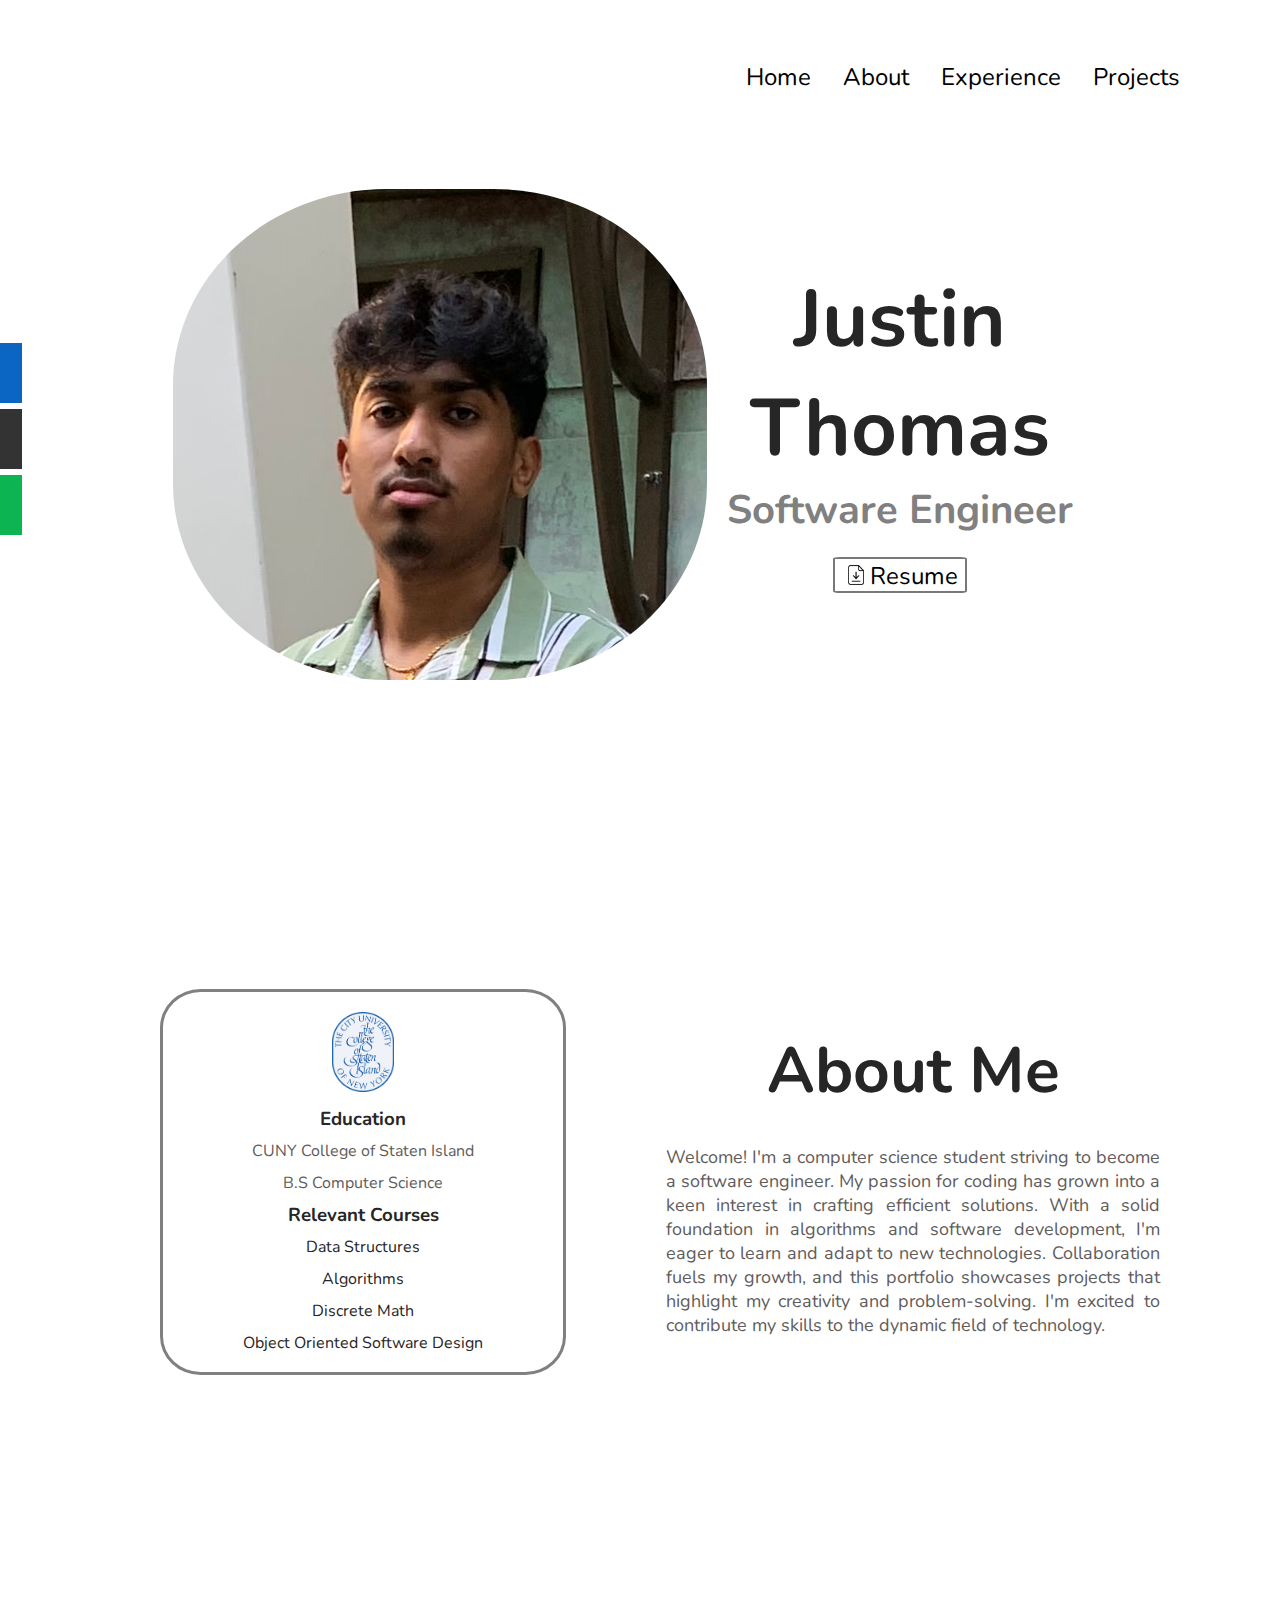
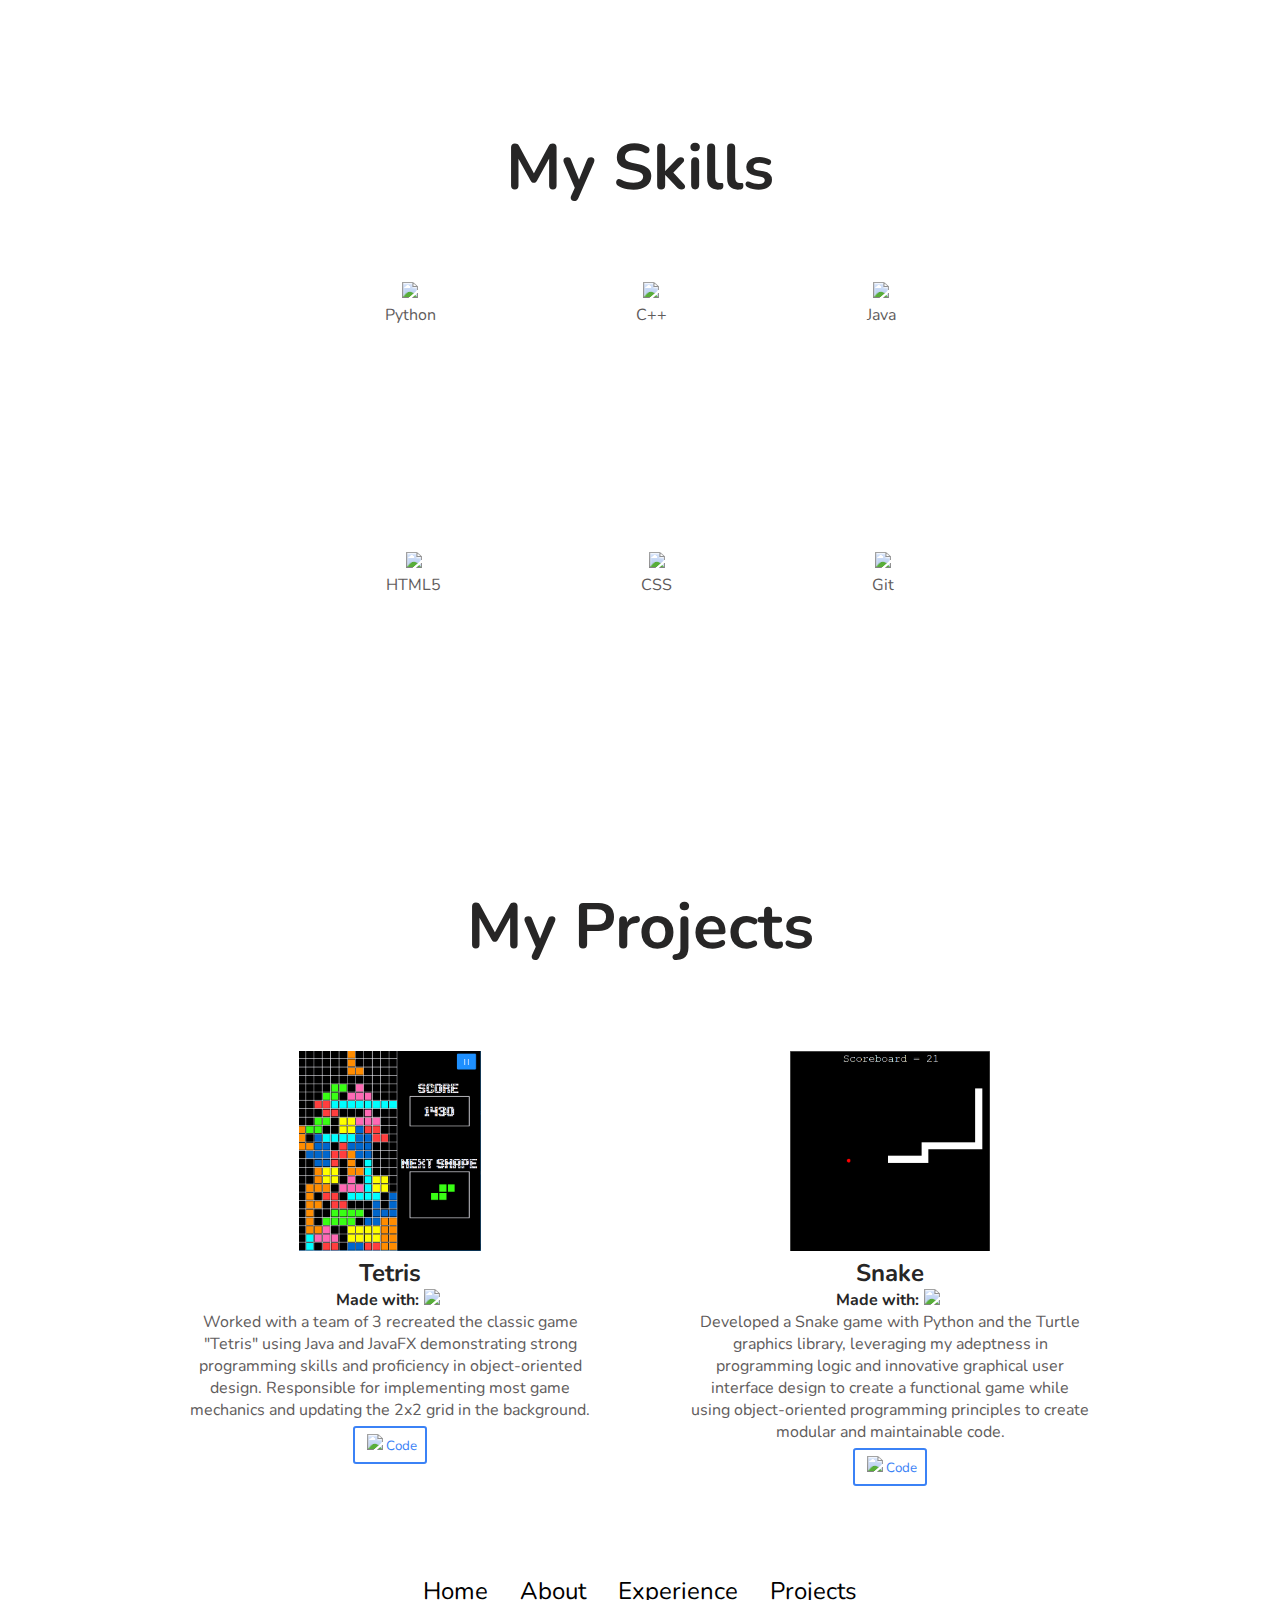
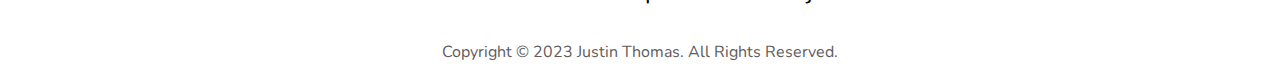
==== index.html @ 275aa3cc "Add files via upload" ====
<!DOCTYPE html>
<html lang="en">
<head>
  <meta charset="UTF-8">
  <meta name="viewport" content="width=device-width, initial-scale=1.0">
  <title>Justin's Portfolio</title>
  <link rel="stylesheet" href="style.css">
  <link rel="stylesheet" href="https://cdn.jsdelivr.net/gh/devicons/devicon@v2.15.1/devicon.min.css">
  <link rel="preconnect" href="https://fonts.googleapis.com">
<link rel="preconnect" href="https://fonts.gstatic.com" crossorigin>
<link href="https://fonts.googleapis.com/css2?family=Nunito&family=Space+Mono&display=swap" rel="stylesheet">
<script src="https://kit.fontawesome.com/2f47c8c332.js" crossorigin="anonymous"></script>
</head>
<body>
  <div id="home">
    <nav id="section-nav">
      <ul class="nav-list">
        <li><a href="#home">Home</a></li>
        <li><a href="#about">About</a></li>
        <li><a href="#experience">Experience</a></li>
        <li><a href="#projects">Projects</a></li>
      </ul>
    </nav>
    <section id="profile">
      <div class="social-sticky">
        <a href="https://www.linkedin.com/in/justin-thomas369/" target="_blank" class="linkedin">linkedin<i class="fa-brands fa-linkedin"></i></a>
        <a href="https://github.com/jthomas010323" target="_blank" class="github">github<i class="fa-brands fa-square-github"></i></a>
        <a href="mailto:jthomas010323@gmail.com" class="email">email<i class="fa-solid fa-envelope"></i></a>
      </div>
      <div class="profile-background">
        <img src="./assets/Justin_Thomas_Headshot.png" class="profile-pic">
      </div>
      <div class="profile-text">
        <h1 class="profile-name">Justin Thomas</h1>
        <p class="profile-intro2">Software Engineer</p>
        <a href="assets\JustinThomas_Resume.pdf" download="JustinThomas_Resume"class="resume-button"><img src="assets\download.png" class="resume-icon">Resume</a>
      </div>
    </section>
       
    <section id="about">
      
      <div class="about-container">
        <div class="about-education">
          <img src="assets\csi.png" class="icon">
          <h3 class="about-title">Education</h3>
          <p class="education-desc">CUNY College of Staten Island<br>
                                    B.S Computer Science
          </p>
          <h3>Relevant Courses</h3>
          <ul class="courses">
            <li>Data Structures</li>
            <li>Algorithms</li>
            <li>Discrete Math</li>
            <li>Object Oriented Software Design</li>
            
          </ul>
        </div>
        <div class="about-desc">
          <h1 class="title">About Me</h1>
          <p>
            Welcome! I'm a computer science student striving to become a software engineer. 
            My passion for coding has grown into a keen interest in crafting efficient solutions. 
            With a solid foundation in algorithms and software development, I'm eager to learn and 
            adapt to new technologies. Collaboration fuels my growth, and this portfolio showcases 
            projects that highlight my creativity and problem-solving. I'm excited to contribute my 
            skills to the dynamic field of technology.
            </p>
        </div>
      </div>
    </section>
    <section id="experience">
      <h1 class="title">My Skills</h1>
  <div class="skill-container">
        <ul class="skills">
          <li class="skill">     
            <img src="https://cdn.jsdelivr.net/gh/devicons/devicon/icons/python/python-original.svg" class="skills-logo"/>
            <p>Python</p>
          </li>
          <li class="skill">
            <img src="https://cdn.jsdelivr.net/gh/devicons/devicon/icons/cplusplus/cplusplus-original.svg" class="skills-logo">
            <p>C++</p>
          <li class="skill">
            <img src="https://cdn.jsdelivr.net/gh/devicons/devicon/icons/java/java-original.svg" class="skills-logo">
            <p>Java</p>
          </li>
        </ul>
        <ul class="skills">
          <li class="skill"> 
            <img src="https://cdn.jsdelivr.net/gh/devicons/devicon/icons/html5/html5-original.svg" class="skills-logo">
            <p>HTML5</p>
          </li>
          <li class="skill">
            <img src="https://cdn.jsdelivr.net/gh/devicons/devicon/icons/css3/css3-original.svg" class="skills-logo">
            <p>CSS</p>
          </li>
          <li class="skill">
            <img src="https://cdn.jsdelivr.net/gh/devicons/devicon/icons/git/git-original.svg" class="skills-logo">
            <p>Git</p>
          </li>
        </ul>
      </div>
    </section>
    <section id="projects">
      <h1 class="title">My Projects</h1>
      <div class="project-container">
        <div class="project">
          <img src="assets\tetris.png" class="project-pic">
          <h2>Tetris</h2>
          <div class="project-languages"> 
            <h4>Made with: </h4>
            <img src="https://cdn.jsdelivr.net/gh/devicons/devicon/icons/java/java-original.svg" class="project-icon">
          </div>
          <p>Worked with a team of 3 recreated the classic game 
            "Tetris" using Java and JavaFX  demonstrating strong 
            programming skills and proficiency in object-oriented
             design. Responsible for implementing most game mechanics 
             and updating the 2x2 grid in the background. </p>
          <button class="project-button"><img src="https://cdn.jsdelivr.net/gh/devicons/devicon/icons/github/github-original.svg" class="github-icon" />Code</button>
        </div>
        <div class="project">
          <img src="assets\snake.png" class="project-pic">
          <h2>Snake</h2>
          <div class="project-languages"> 
            <h4>Made with: </h4>
            <img src="https://cdn.jsdelivr.net/gh/devicons/devicon/icons/python/python-original.svg" class="project-icon">
          </div>
          <p>Developed a Snake game with Python and the Turtle graphics library, 
            leveraging my adeptness in programming logic and innovative graphical user interface
            design to create a functional game while using object-oriented programming 
            principles to create modular and maintainable code.
          </p>
          <button class="project-button"><img src="https://cdn.jsdelivr.net/gh/devicons/devicon/icons/github/github-original.svg" class="github-icon" />Code</button>
        </div>
      </div>
    </section>
    <footer>
      <div>
      <nav class="footer-nav">
        <ul class="footer-nav-list">
          <li><a href="#home">Home</a></li>
          <li><a href="#about">About</a></li>
          <li><a href="#experience">Experience</a></li>
          <li><a href="#projects">Projects</a></li>
        </ul>
      </nav>
    </div>
      <p>Copyright &#169; 2023 Justin Thomas. All Rights Reserved.</p>
    </footer>
  </div>
  <div id="header">
  
  </div>
  
</body>
</html>
---- style.css ----
*{
  margin: 0;
  padding: 0;
  
}
body{
  background-color: rgb(255, 255, 255);
  color: rgb(39, 38, 38);
  font-family: 'Nunito', sans-serif;
}
html{
  scroll-behavior: smooth;
}
p{
  color: rgb(95, 92, 92);
}
a, .btn{
  transition: all 300ms ease;
}
nav, .nav-list{
  display: flex;
}
nav{
  justify-content: end;
  align-items: center;
  height: 17vh;
  margin-right: 100px;
}
.nav-list{
  gap: 2rem;
  list-style: none;
  font-size: 1.5rem;
}
a{
  color:rgb(0, 0, 0);
  text-decoration: none;
  text-decoration-color: black;
}
a:hover{
  color: gray;
  text-decoration: underline;
  text-underline-offset: 0.5rem;
}
section{
  padding-top:4vh;
  height: 90vh;
  margin: 0 10rem;
  box-sizing: border-box;
  min-height: fit-content;
}
#profile{
  display: flex;
  justify-content: center;
  gap: .5rem;
  height: 534px;
  margin-bottom: 100px;
  margin-left: 0;

}
.social-sticky{
  top:10%;
  left:0%;
  width:200px;
  flex-direction: column;
  display: flex;
  text-align: right;
  justify-content: center;

}
.social-sticky a{
  text-decoration: none;
  text-transform: uppercase;
  padding:10px;
  font-size: 22px;
  margin: 3px;
  transform: translate(-140px, 0px);
}
.social-sticky a:hover{
  transform: translate(0px, 0px);
  color: white;
}
.social-sticky a i{
  margin-left: 25px;
  color: white;
  height: 40px;
  width: 40px;
  text-align: center;
  line-height: 40px;
}
.linkedin{
  background-color: #0A66C2;
  color: white;
  
  
}
.github{
  background-color: #333;
  color: white;
}
.email{
  background-color: rgb(12, 180, 82);
  color: white;
}
.profile-background{
  height: 500px;
  width: 500px;
  margin: auto;
}
.profile-pic{
  border-radius: 40%;
}
.profile-text{
  align-self: center;
  text-align: center;
  margin: auto;
}
.profile-intro{
  font-size: 40px;
}
.profile-name{
  font-size: 80px;
  text-align: center;
}
.profile-intro2{
   font-size: 40px;
   font-weight: bold;
   color: gray;
}
.resume-icon{
  height: 20px;
  margin: auto 3.5px;
}
.resume-button{
background-color: rgb(255, 255, 255);
color: black;
margin: 20px auto;
font-size: 1.5rem;
font-family: 'Nunito', sans-serif;
justify-content: center;
border: rgb(121, 120, 120) 2px solid;
border-radius: 5%;
padding: 1px 10px 1px 10px;
text-align: center;
vertical-align: middle;
display: flex;
width: 110px;
height: 30px;
}
.resume-button:hover{
  color: white;
  transform: none;
  text-decoration:none;
  background-color: red;
  border-color: red;
  
}

.title{
  font-size: 4rem;
  text-align: center;
  margin-bottom: 30px;
}
.icon{
  cursor: pointer;
  height: 5rem;
}
#about{
  position: relative;
  padding-top: 200px;
  height: 800px;
}
.about-education{
  border: gray 0.2rem solid;
  min-width: 400px;
  width: 400px;
  height: 360px;
  text-align: center;
  border-radius: 10%;
  line-height: 2rem;
  padding-top: 20px;
}
.about-desc{
  padding-left: 100px;
  align-self: center;
  font-size: 18px;
  width: 500px;
}
.about-desc p{
  text-align: justify;
}
.about-container{
  display: flex;
  align-self: center;
  margin: auto;
  width: 1000px
}
.courses{
  list-style: none;
  gap: 50px;
}
.skills-logo{
  height: 10rem;
}
.skills{
  display: flex;
  text-align: center;
  justify-content: center;
  margin: 20px;
}
#experience{
  padding-top: 15vh;
  position: relative;
}
.skill:hover{
  transform: scale(1.3);
  transition: 0.3s;
}
.skills{
  list-style: none;
  gap: 200px;
  height: 250px;
}
.skill-container{
  padding-top: 20px;
  align-self: center;
}
#projects{
  width:1000px;
  margin: auto;
  height: 80vh;
  padding-top: 9vh;
}
.project-pic{
  height: 200px;
}
.project{
  text-align: center;
  margin: 50px auto;
  width: 400px;  
  
}
.project-icon{
  height: 20px;
  margin: 0 5px;
}
.project-languages{
  justify-content: center;
  display: flex;
}

.project-button{
  color: #3b82f6;
  background-color:white;
  border: 2px solid #3b82f6;
  padding: 0.4rem .5rem;
  transition: all 0.3s;
  border-radius: 3px;
  border: #3b82f6 2px solid;
  cursor: pointer;
  text-align: center;
  margin:5px auto;
  font-family: 'Nunito', sans-serif;
}
.project-button:hover{
  color:white;
  background-color: #3b82f6;
}
.github-icon{
  height: 15px;
  margin: auto 3.5px;
}
.project-container{
  display: flex;
}

footer{
  height: 15vh;
  margin:0 1rem;
}
footer p{
  text-align: center;
}
.footer-nav{
  justify-content: center;
  margin: 0;
  height: 100px;
}
.footer-nav-list{
  gap: 2rem;
  list-style: none;
  font-size: 1.5rem;
  display: flex;
}
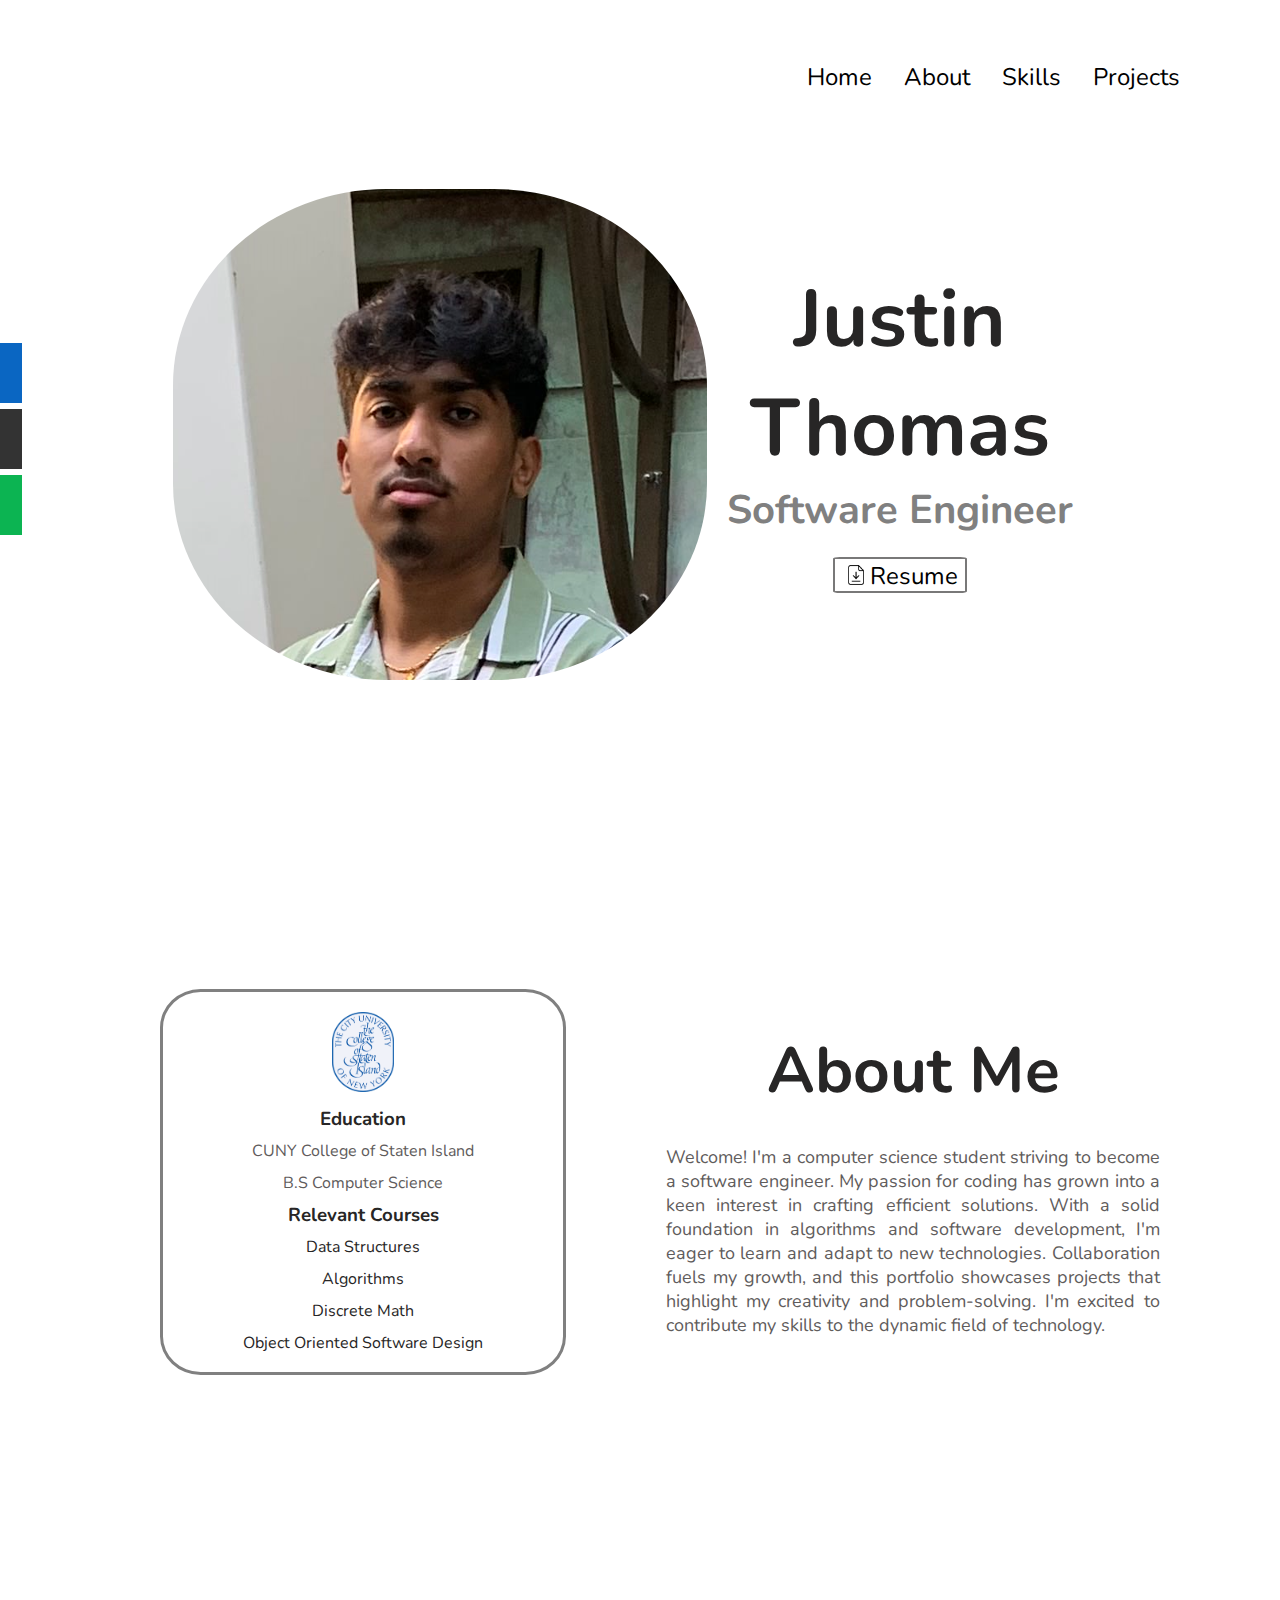
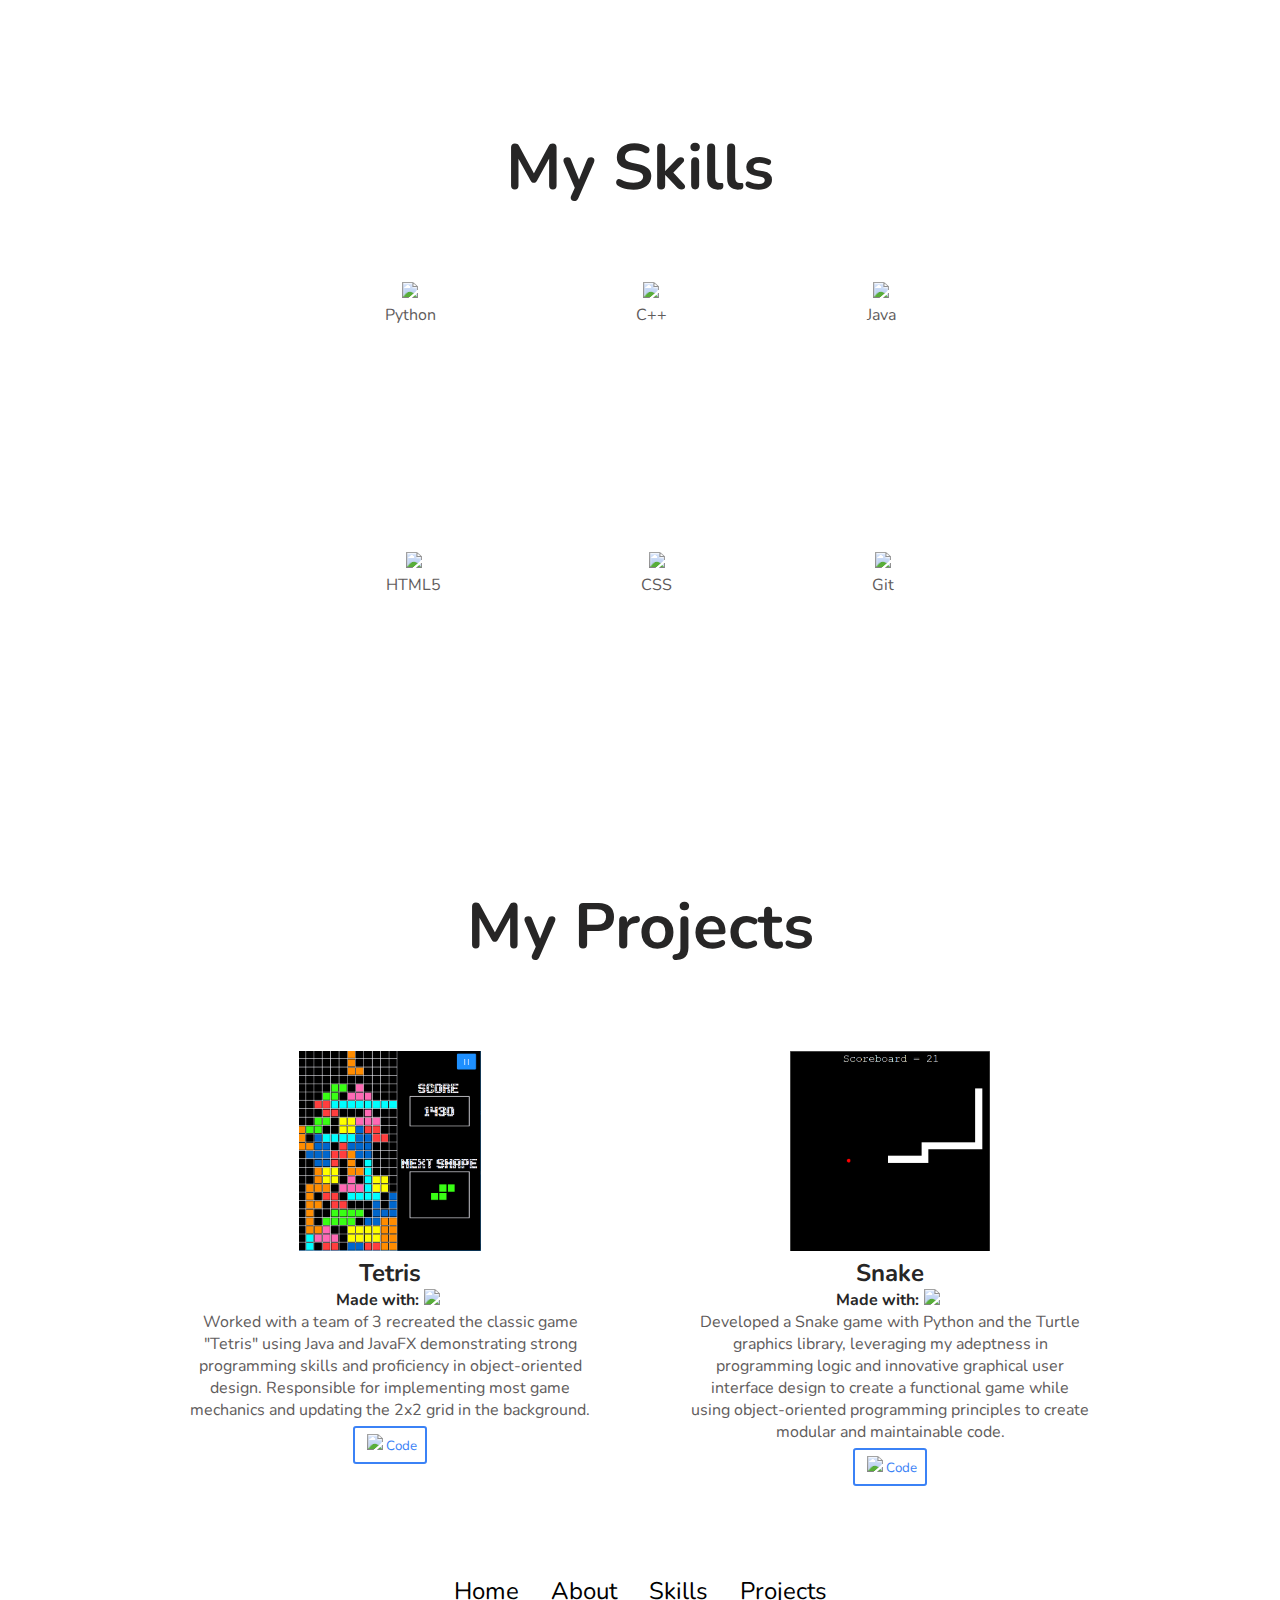
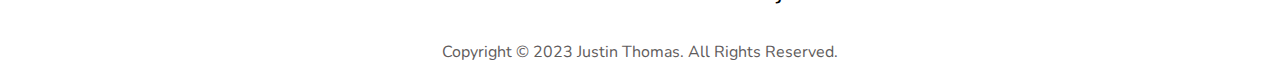
==== commit 9c3a6fa0: "Add files via upload" ====
--- a/index.html
+++ b/index.html
@@ -17,7 +17,7 @@
       <ul class="nav-list">
         <li><a href="#home">Home</a></li>
         <li><a href="#about">About</a></li>
-        <li><a href="#experience">Experience</a></li>
+        <li><a href="#experience">Skills</a></li>
         <li><a href="#projects">Projects</a></li>
       </ul>
     </nav>
@@ -139,7 +139,7 @@
         <ul class="footer-nav-list">
           <li><a href="#home">Home</a></li>
           <li><a href="#about">About</a></li>
-          <li><a href="#experience">Experience</a></li>
+          <li><a href="#experience">Skills</a></li>
           <li><a href="#projects">Projects</a></li>
         </ul>
       </nav>
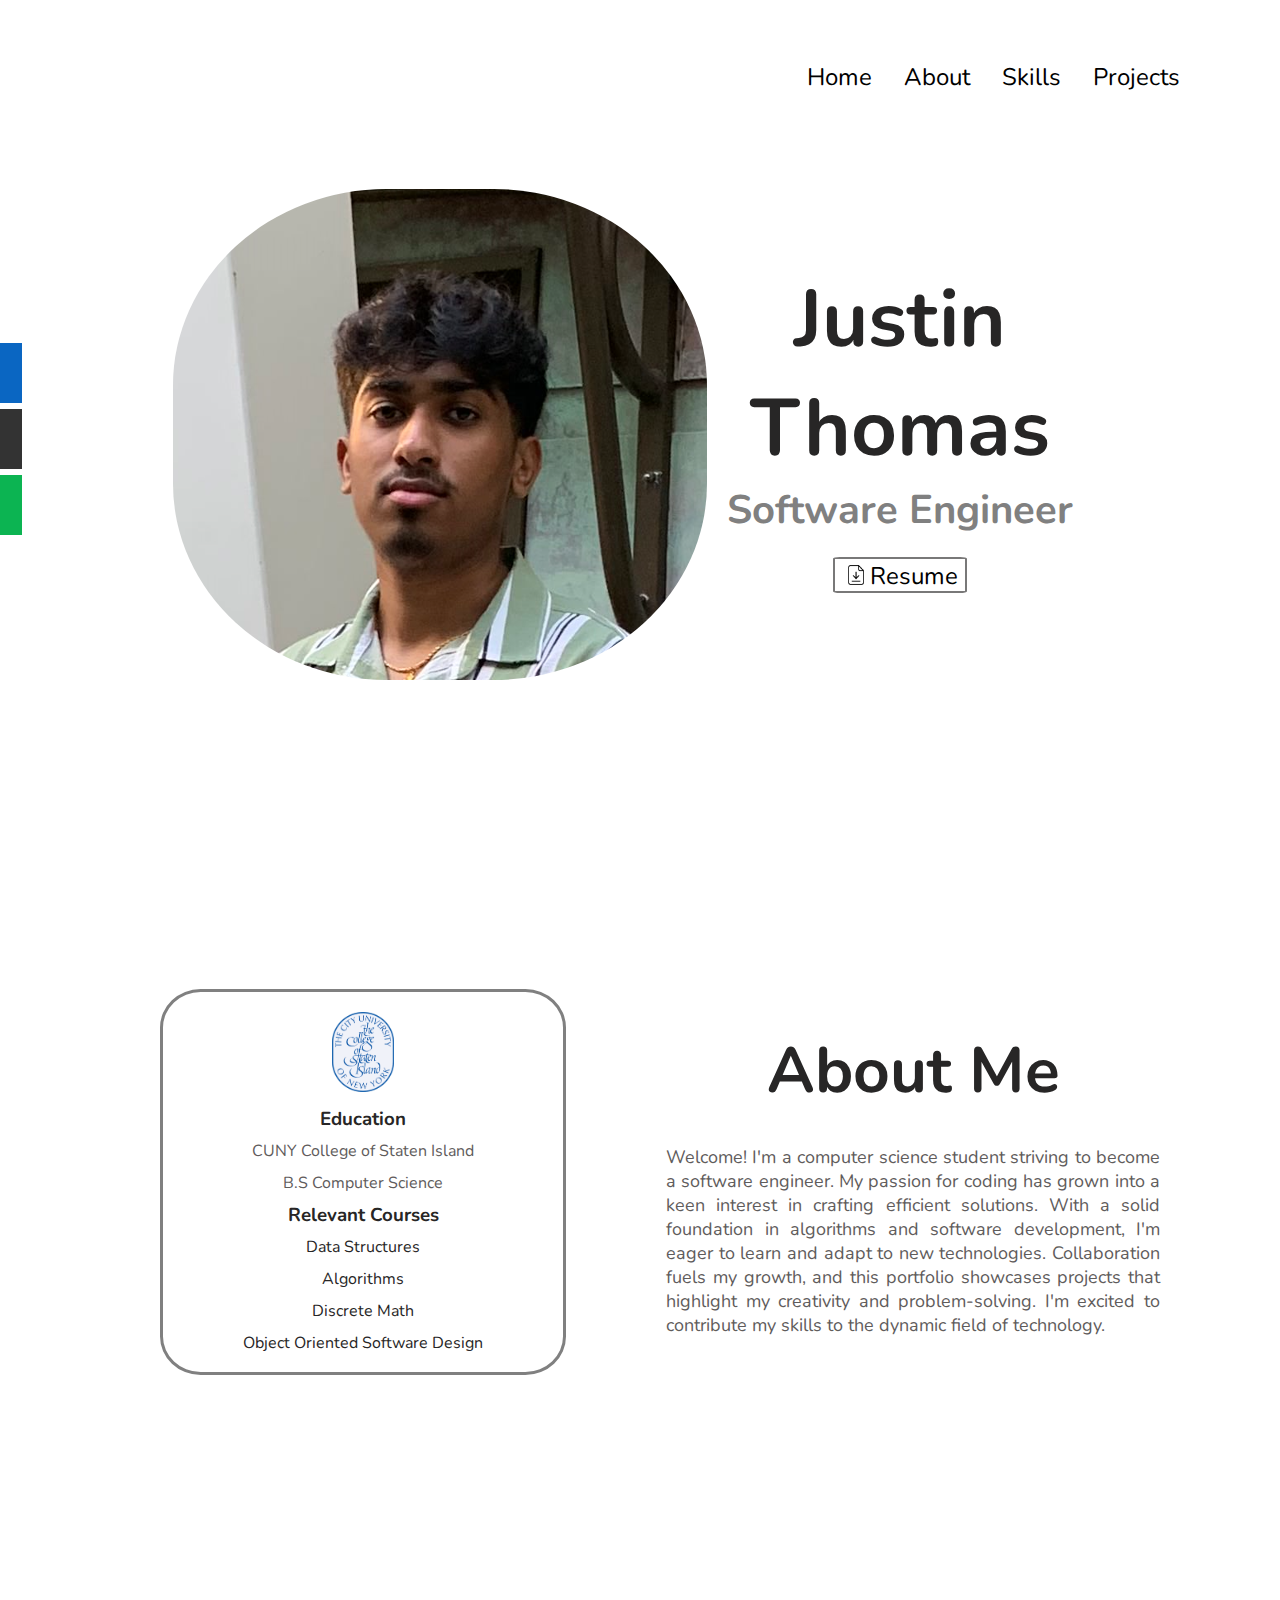
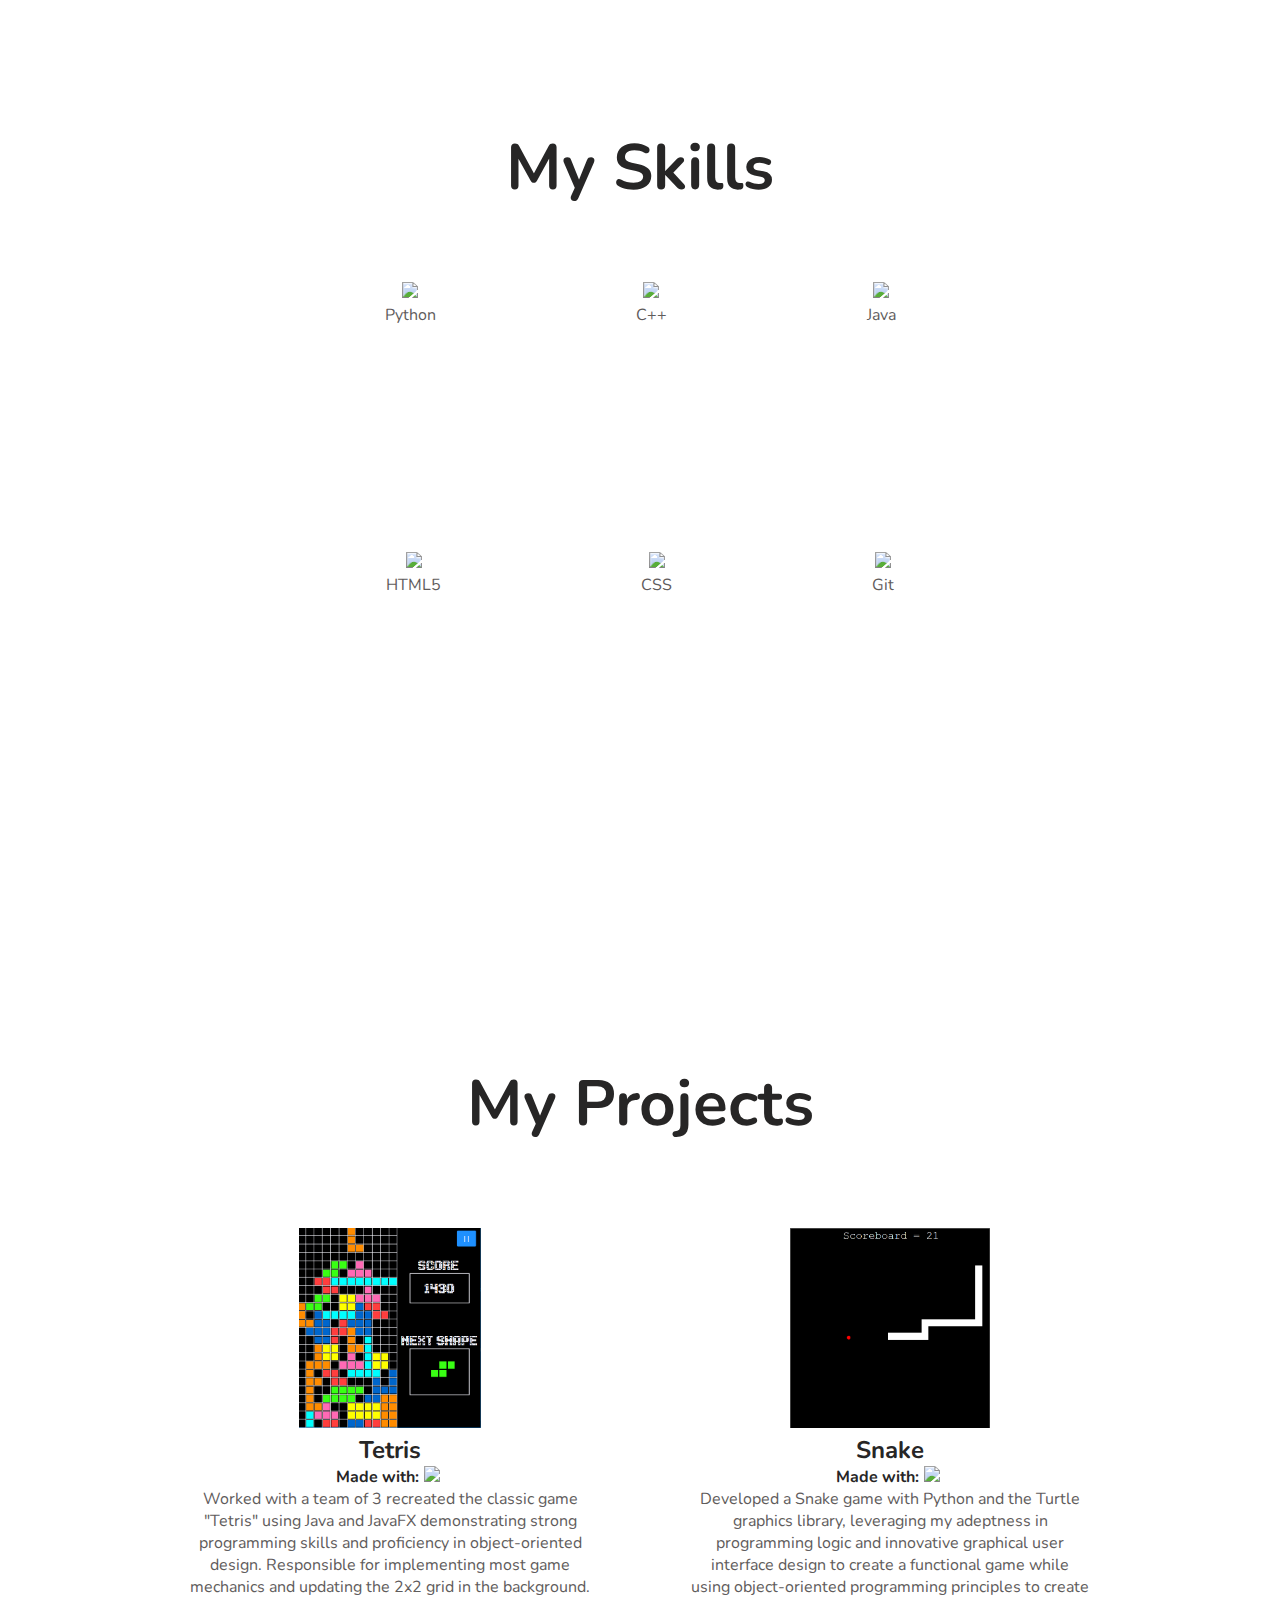
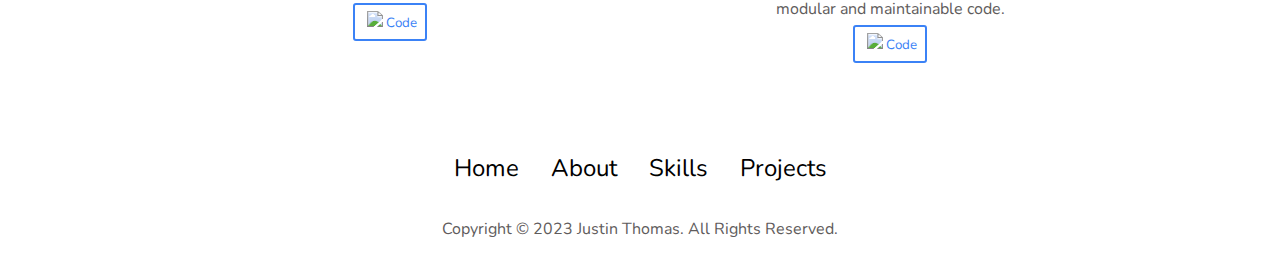
==== commit ef1b7f6b: "updating git buttons" ====
--- a/index.html
+++ b/index.html
@@ -115,7 +115,7 @@
             programming skills and proficiency in object-oriented
              design. Responsible for implementing most game mechanics 
              and updating the 2x2 grid in the background. </p>
-          <button class="project-button"><img src="https://cdn.jsdelivr.net/gh/devicons/devicon/icons/github/github-original.svg" class="github-icon" />Code</button>
+          <button onclick="window.location.href='https://github.com/jthomas010323/Tetris/tree/main';" class="project-button"><img src="https://cdn.jsdelivr.net/gh/devicons/devicon/icons/github/github-original.svg" class="github-icon" />Code</button>
         </div>
         <div class="project">
           <img src="assets\snake.png" class="project-pic">
@@ -129,7 +129,7 @@
             design to create a functional game while using object-oriented programming 
             principles to create modular and maintainable code.
           </p>
-          <button class="project-button"><img src="https://cdn.jsdelivr.net/gh/devicons/devicon/icons/github/github-original.svg" class="github-icon" />Code</button>
+          <button onclick="window.location.href='https://github.com/jthomas010323/Python-Challenges/tree/main/snake';" class="project-button"><img src="https://cdn.jsdelivr.net/gh/devicons/devicon/icons/github/github-original.svg" class="github-icon" />Code</button>
         </div>
       </div>
     </section>
--- a/style.css
+++ b/style.css
@@ -211,6 +211,7 @@
 #experience{
   padding-top: 15vh;
   position: relative;
+  height: 110vh;
 }
 .skill:hover{
   transform: scale(1.3);
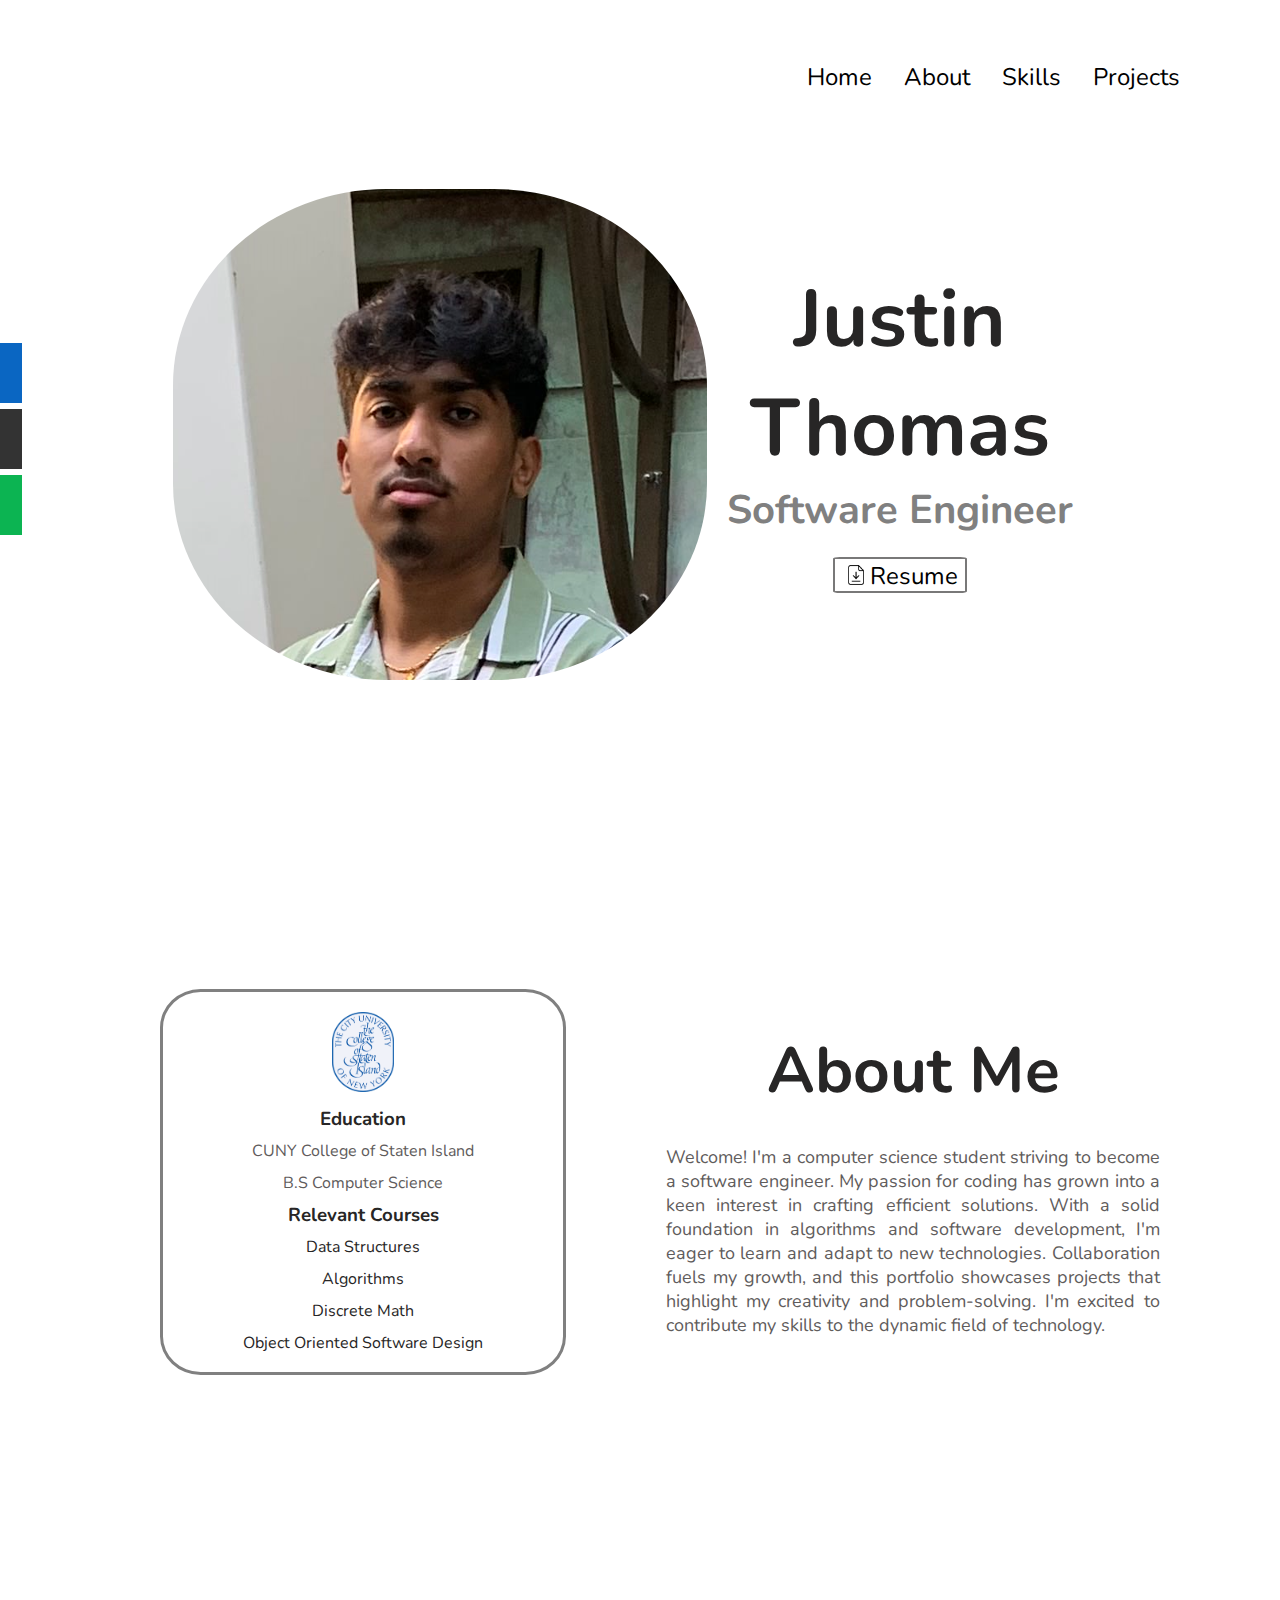
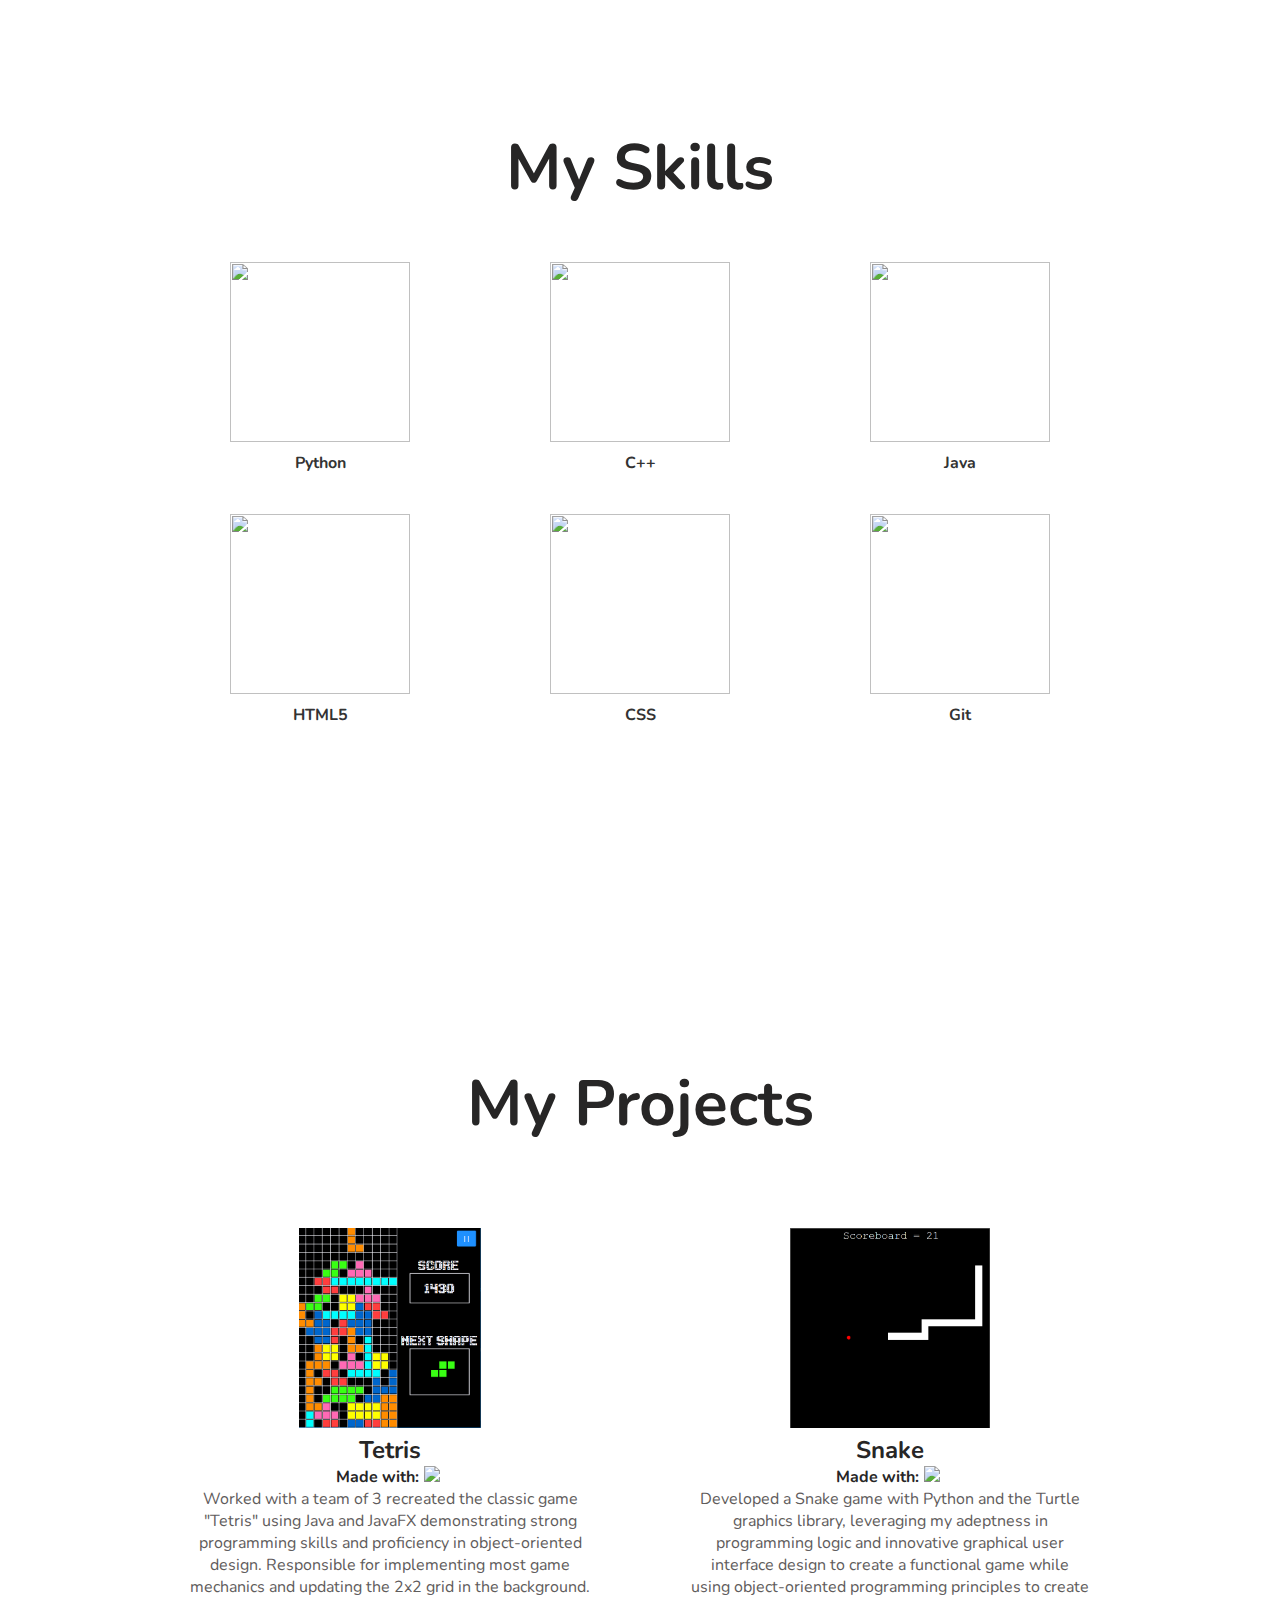
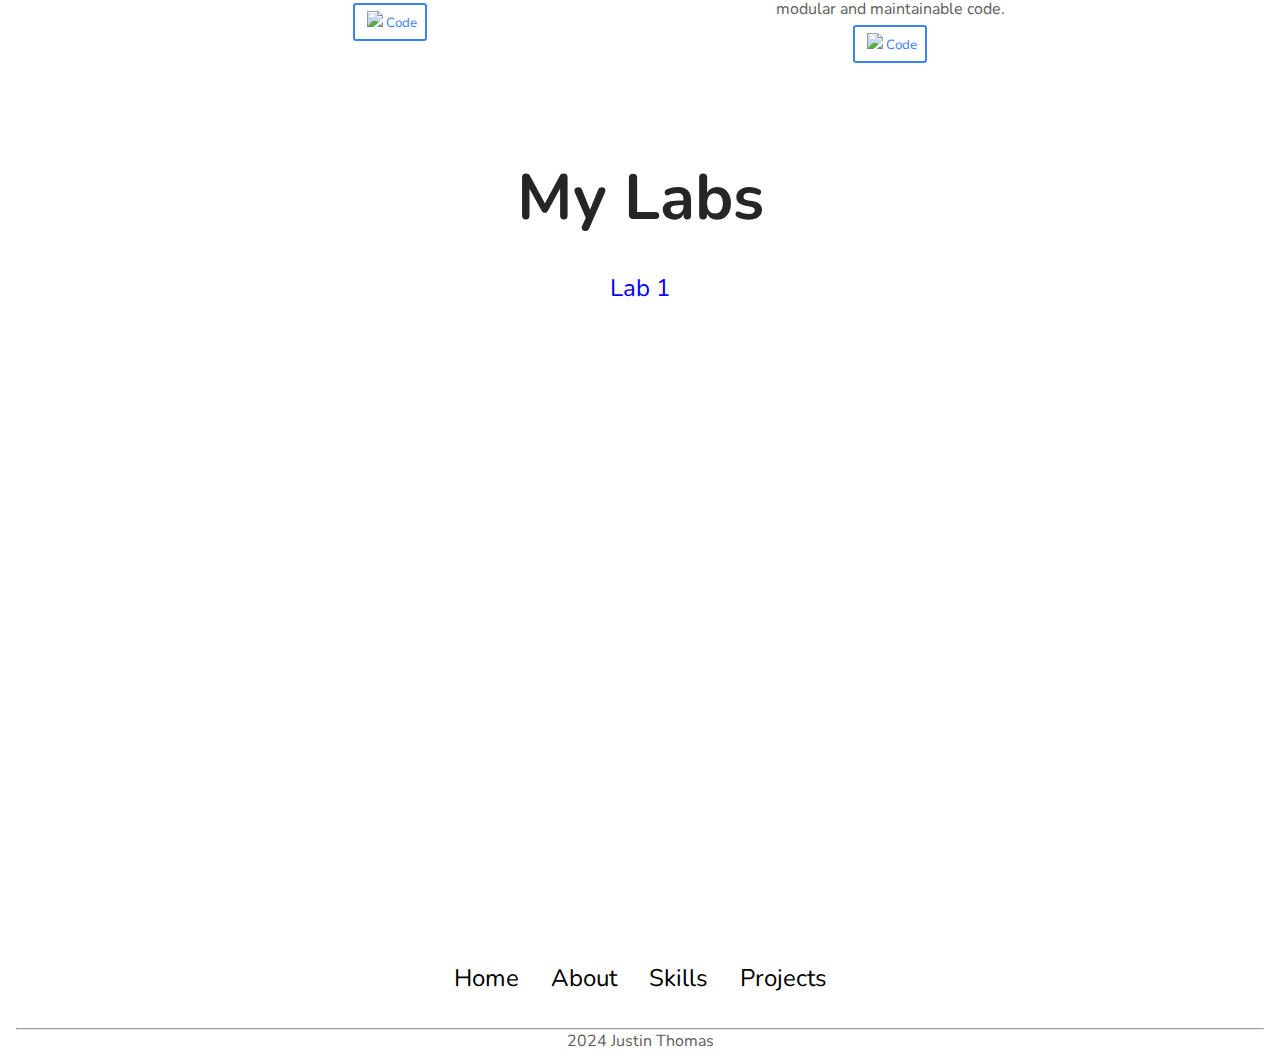
==== commit 9fbc59bf: "lab1 changes" ====
--- a/index.html
+++ b/index.html
@@ -1,155 +1,231 @@
 <!DOCTYPE html>
 <html lang="en">
-<head>
-  <meta charset="UTF-8">
-  <meta name="viewport" content="width=device-width, initial-scale=1.0">
-  <title>Justin's Portfolio</title>
-  <link rel="stylesheet" href="style.css">
-  <link rel="stylesheet" href="https://cdn.jsdelivr.net/gh/devicons/devicon@v2.15.1/devicon.min.css">
-  <link rel="preconnect" href="https://fonts.googleapis.com">
-<link rel="preconnect" href="https://fonts.gstatic.com" crossorigin>
-<link href="https://fonts.googleapis.com/css2?family=Nunito&family=Space+Mono&display=swap" rel="stylesheet">
-<script src="https://kit.fontawesome.com/2f47c8c332.js" crossorigin="anonymous"></script>
-</head>
-<body>
-  <div id="home">
-    <nav id="section-nav">
-      <ul class="nav-list">
-        <li><a href="#home">Home</a></li>
-        <li><a href="#about">About</a></li>
-        <li><a href="#experience">Skills</a></li>
-        <li><a href="#projects">Projects</a></li>
-      </ul>
-    </nav>
-    <section id="profile">
-      <div class="social-sticky">
-        <a href="https://www.linkedin.com/in/justin-thomas369/" target="_blank" class="linkedin">linkedin<i class="fa-brands fa-linkedin"></i></a>
-        <a href="https://github.com/jthomas010323" target="_blank" class="github">github<i class="fa-brands fa-square-github"></i></a>
-        <a href="mailto:jthomas010323@gmail.com" class="email">email<i class="fa-solid fa-envelope"></i></a>
-      </div>
-      <div class="profile-background">
-        <img src="./assets/Justin_Thomas_Headshot.png" class="profile-pic">
-      </div>
-      <div class="profile-text">
-        <h1 class="profile-name">Justin Thomas</h1>
-        <p class="profile-intro2">Software Engineer</p>
-        <a href="assets\JustinThomas_Resume.pdf" download="JustinThomas_Resume"class="resume-button"><img src="assets\download.png" class="resume-icon">Resume</a>
-      </div>
-    </section>
-       
-    <section id="about">
-      
-      <div class="about-container">
-        <div class="about-education">
-          <img src="assets\csi.png" class="icon">
-          <h3 class="about-title">Education</h3>
-          <p class="education-desc">CUNY College of Staten Island<br>
-                                    B.S Computer Science
-          </p>
-          <h3>Relevant Courses</h3>
-          <ul class="courses">
-            <li>Data Structures</li>
-            <li>Algorithms</li>
-            <li>Discrete Math</li>
-            <li>Object Oriented Software Design</li>
-            
-          </ul>
-        </div>
-        <div class="about-desc">
-          <h1 class="title">About Me</h1>
-          <p>
-            Welcome! I'm a computer science student striving to become a software engineer. 
-            My passion for coding has grown into a keen interest in crafting efficient solutions. 
-            With a solid foundation in algorithms and software development, I'm eager to learn and 
-            adapt to new technologies. Collaboration fuels my growth, and this portfolio showcases 
-            projects that highlight my creativity and problem-solving. I'm excited to contribute my 
-            skills to the dynamic field of technology.
-            </p>
-        </div>
-      </div>
-    </section>
-    <section id="experience">
-      <h1 class="title">My Skills</h1>
-  <div class="skill-container">
-        <ul class="skills">
-          <li class="skill">     
-            <img src="https://cdn.jsdelivr.net/gh/devicons/devicon/icons/python/python-original.svg" class="skills-logo"/>
-            <p>Python</p>
-          </li>
-          <li class="skill">
-            <img src="https://cdn.jsdelivr.net/gh/devicons/devicon/icons/cplusplus/cplusplus-original.svg" class="skills-logo">
-            <p>C++</p>
-          <li class="skill">
-            <img src="https://cdn.jsdelivr.net/gh/devicons/devicon/icons/java/java-original.svg" class="skills-logo">
-            <p>Java</p>
-          </li>
-        </ul>
-        <ul class="skills">
-          <li class="skill"> 
-            <img src="https://cdn.jsdelivr.net/gh/devicons/devicon/icons/html5/html5-original.svg" class="skills-logo">
-            <p>HTML5</p>
-          </li>
-          <li class="skill">
-            <img src="https://cdn.jsdelivr.net/gh/devicons/devicon/icons/css3/css3-original.svg" class="skills-logo">
-            <p>CSS</p>
-          </li>
-          <li class="skill">
-            <img src="https://cdn.jsdelivr.net/gh/devicons/devicon/icons/git/git-original.svg" class="skills-logo">
-            <p>Git</p>
-          </li>
-        </ul>
-      </div>
-    </section>
-    <section id="projects">
-      <h1 class="title">My Projects</h1>
-      <div class="project-container">
-        <div class="project">
-          <img src="assets\tetris.png" class="project-pic">
-          <h2>Tetris</h2>
-          <div class="project-languages"> 
-            <h4>Made with: </h4>
-            <img src="https://cdn.jsdelivr.net/gh/devicons/devicon/icons/java/java-original.svg" class="project-icon">
-          </div>
-          <p>Worked with a team of 3 recreated the classic game 
-            "Tetris" using Java and JavaFX  demonstrating strong 
-            programming skills and proficiency in object-oriented
-             design. Responsible for implementing most game mechanics 
-             and updating the 2x2 grid in the background. </p>
-          <button onclick="window.location.href='https://github.com/jthomas010323/Tetris/tree/main';" class="project-button"><img src="https://cdn.jsdelivr.net/gh/devicons/devicon/icons/github/github-original.svg" class="github-icon" />Code</button>
-        </div>
-        <div class="project">
-          <img src="assets\snake.png" class="project-pic">
-          <h2>Snake</h2>
-          <div class="project-languages"> 
-            <h4>Made with: </h4>
-            <img src="https://cdn.jsdelivr.net/gh/devicons/devicon/icons/python/python-original.svg" class="project-icon">
-          </div>
-          <p>Developed a Snake game with Python and the Turtle graphics library, 
-            leveraging my adeptness in programming logic and innovative graphical user interface
-            design to create a functional game while using object-oriented programming 
-            principles to create modular and maintainable code.
-          </p>
-          <button onclick="window.location.href='https://github.com/jthomas010323/Python-Challenges/tree/main/snake';" class="project-button"><img src="https://cdn.jsdelivr.net/gh/devicons/devicon/icons/github/github-original.svg" class="github-icon" />Code</button>
-        </div>
-      </div>
-    </section>
-    <footer>
-      <div>
-      <nav class="footer-nav">
-        <ul class="footer-nav-list">
+  <head>
+    <meta charset="UTF-8" />
+    <meta name="viewport" content="width=device-width, initial-scale=1.0" />
+    <title>Justin's Portfolio</title>
+    <link rel="stylesheet" href="style.css" />
+    <link
+      rel="stylesheet"
+      href="https://cdn.jsdelivr.net/gh/devicons/devicon@v2.15.1/devicon.min.css"
+    />
+    <link rel="preconnect" href="https://fonts.googleapis.com" />
+    <link rel="preconnect" href="https://fonts.gstatic.com" crossorigin />
+    <link
+      href="https://fonts.googleapis.com/css2?family=Nunito&family=Space+Mono&display=swap"
+      rel="stylesheet"
+    />
+    <script
+      src="https://kit.fontawesome.com/2f47c8c332.js"
+      crossorigin="anonymous"
+    ></script>
+  </head>
+  <body>
+    <div id="home">
+      <nav id="section-nav">
+        <ul class="nav-list">
           <li><a href="#home">Home</a></li>
           <li><a href="#about">About</a></li>
           <li><a href="#experience">Skills</a></li>
           <li><a href="#projects">Projects</a></li>
         </ul>
       </nav>
+      <section id="profile">
+        <div class="social-sticky">
+          <a
+            href="https://www.linkedin.com/in/justin-thomas369/"
+            target="_blank"
+            class="linkedin"
+            >linkedin<i class="fa-brands fa-linkedin"></i
+          ></a>
+          <a
+            href="https://github.com/jthomas010323"
+            target="_blank"
+            class="github"
+            >github<i class="fa-brands fa-square-github"></i
+          ></a>
+          <a href="mailto:jthomas010323@gmail.com" class="email"
+            >email<i class="fa-solid fa-envelope"></i
+          ></a>
+        </div>
+        <div class="profile-background">
+          <img src="./assets/Justin_Thomas_Headshot.png" class="profile-pic" />
+        </div>
+        <div class="profile-text">
+          <h1 class="profile-name">Justin Thomas</h1>
+          <p class="profile-intro2">Software Engineer</p>
+          <a
+            href="assets\JustinThomas_Resume.pdf"
+            download="JustinThomas_Resume"
+            class="resume-button"
+            ><img src="assets\download.png" class="resume-icon" />Resume</a
+          >
+        </div>
+      </section>
+
+      <section id="about">
+        <div class="about-container">
+          <div class="about-education">
+            <img src="assets\csi.png" class="icon" />
+            <h3 class="about-title">Education</h3>
+            <p class="education-desc">
+              CUNY College of Staten Island<br />
+              B.S Computer Science
+            </p>
+            <h3>Relevant Courses</h3>
+            <ul class="courses">
+              <li>Data Structures</li>
+              <li>Algorithms</li>
+              <li>Discrete Math</li>
+              <li>Object Oriented Software Design</li>
+            </ul>
+          </div>
+          <div class="about-desc">
+            <h1 class="title">About Me</h1>
+            <p>
+              Welcome! I'm a computer science student striving to become a
+              software engineer. My passion for coding has grown into a keen
+              interest in crafting efficient solutions. With a solid foundation
+              in algorithms and software development, I'm eager to learn and
+              adapt to new technologies. Collaboration fuels my growth, and this
+              portfolio showcases projects that highlight my creativity and
+              problem-solving. I'm excited to contribute my skills to the
+              dynamic field of technology.
+            </p>
+          </div>
+        </div>
+      </section>
+      <section id="experience">
+        <h1 class="title">My Skills</h1>
+        <div class="skill-container">
+          <table class="skills-table">
+            <tr>
+              <td>
+                <img
+                  src="https://cdn.jsdelivr.net/gh/devicons/devicon/icons/python/python-original.svg"
+                  class="skills-logo"
+                />
+                <p>Python</p>
+              </td>
+              <td>
+                <img
+                  src="https://cdn.jsdelivr.net/gh/devicons/devicon/icons/cplusplus/cplusplus-original.svg"
+                  class="skills-logo"
+                />
+                <p>C++</p>
+              </td>
+              <td>
+                <img
+                  src="https://cdn.jsdelivr.net/gh/devicons/devicon/icons/java/java-original.svg"
+                  class="skills-logo"
+                />
+                <p>Java</p>
+              </td>
+            </tr>
+            <tr>
+              <td>
+                <img
+                  src="https://cdn.jsdelivr.net/gh/devicons/devicon/icons/html5/html5-original.svg"
+                  class="skills-logo"
+                />
+                <p>HTML5</p>
+              </td>
+              <td>
+                <img
+                  src="https://cdn.jsdelivr.net/gh/devicons/devicon/icons/css3/css3-original.svg"
+                  class="skills-logo"
+                />
+                <p>CSS</p>
+              </td>
+              <td>
+                <img
+                  src="https://cdn.jsdelivr.net/gh/devicons/devicon/icons/git/git-original.svg"
+                  class="skills-logo"
+                />
+                <p>Git</p>
+              </td>
+            </tr>
+          </table>
+        </div>
+      </section>
+      <section id="projects">
+        <h1 class="title">My Projects</h1>
+        <div class="project-container">
+          <div class="project">
+            <img src="assets\tetris.png" class="project-pic" />
+            <h2>Tetris</h2>
+            <div class="project-languages">
+              <h4>Made with:</h4>
+              <img
+                src="https://cdn.jsdelivr.net/gh/devicons/devicon/icons/java/java-original.svg"
+                class="project-icon"
+              />
+            </div>
+            <p>
+              Worked with a team of 3 recreated the classic game "Tetris" using
+              Java and JavaFX demonstrating strong programming skills and
+              proficiency in object-oriented design. Responsible for
+              implementing most game mechanics and updating the 2x2 grid in the
+              background.
+            </p>
+            <button
+              onclick="window.location.href='https://github.com/jthomas010323/Tetris/tree/main';"
+              class="project-button"
+            >
+              <img
+                src="https://cdn.jsdelivr.net/gh/devicons/devicon/icons/github/github-original.svg"
+                class="github-icon"
+              />Code
+            </button>
+          </div>
+          <div class="project">
+            <img src="assets\snake.png" class="project-pic" />
+            <h2>Snake</h2>
+            <div class="project-languages">
+              <h4>Made with:</h4>
+              <img
+                src="https://cdn.jsdelivr.net/gh/devicons/devicon/icons/python/python-original.svg"
+                class="project-icon"
+              />
+            </div>
+            <p>
+              Developed a Snake game with Python and the Turtle graphics
+              library, leveraging my adeptness in programming logic and
+              innovative graphical user interface design to create a functional
+              game while using object-oriented programming principles to create
+              modular and maintainable code.
+            </p>
+            <button
+              onclick="window.location.href='https://github.com/jthomas010323/Python-Challenges/tree/main/snake';"
+              class="project-button"
+            >
+              <img
+                src="https://cdn.jsdelivr.net/gh/devicons/devicon/icons/github/github-original.svg"
+                class="github-icon"
+              />Code
+            </button>
+          </div>
+        </div>
+      </section>
+      <section style="text-align: center; font-size: x-large">
+        <h1 class="title">My Labs</h1>
+        <a href="/" style="color: blue">Lab 1</a>
+      </section>
+      <footer>
+        <div>
+          <nav class="footer-nav">
+            <ul class="footer-nav-list">
+              <li><a href="#home">Home</a></li>
+              <li><a href="#about">About</a></li>
+              <li><a href="#experience">Skills</a></li>
+              <li><a href="#projects">Projects</a></li>
+            </ul>
+          </nav>
+        </div>
+        <hr />
+        <p>2024 Justin Thomas</p>
+      </footer>
     </div>
-      <p>Copyright &#169; 2023 Justin Thomas. All Rights Reserved.</p>
-    </footer>
-  </div>
-  <div id="header">
-  
-  </div>
-  
-</body>
-</html>+    <div id="header"></div>
+  </body>
+</html>
--- a/style.css
+++ b/style.css
@@ -1,86 +1,84 @@
-
-*{
+* {
   margin: 0;
   padding: 0;
-  
-}
-body{
+}
+body {
   background-color: rgb(255, 255, 255);
   color: rgb(39, 38, 38);
-  font-family: 'Nunito', sans-serif;
-}
-html{
+  font-family: "Nunito", sans-serif;
+}
+html {
   scroll-behavior: smooth;
 }
-p{
+p {
   color: rgb(95, 92, 92);
 }
-a, .btn{
+a,
+.btn {
   transition: all 300ms ease;
 }
-nav, .nav-list{
-  display: flex;
-}
-nav{
+nav,
+.nav-list {
+  display: flex;
+}
+nav {
   justify-content: end;
   align-items: center;
   height: 17vh;
   margin-right: 100px;
 }
-.nav-list{
+.nav-list {
   gap: 2rem;
   list-style: none;
   font-size: 1.5rem;
 }
-a{
-  color:rgb(0, 0, 0);
+a {
+  color: rgb(0, 0, 0);
   text-decoration: none;
   text-decoration-color: black;
 }
-a:hover{
+a:hover {
   color: gray;
   text-decoration: underline;
   text-underline-offset: 0.5rem;
 }
-section{
-  padding-top:4vh;
+section {
+  padding-top: 4vh;
   height: 90vh;
   margin: 0 10rem;
   box-sizing: border-box;
   min-height: fit-content;
 }
-#profile{
-  display: flex;
-  justify-content: center;
-  gap: .5rem;
+#profile {
+  display: flex;
+  justify-content: center;
+  gap: 0.5rem;
   height: 534px;
   margin-bottom: 100px;
   margin-left: 0;
-
-}
-.social-sticky{
-  top:10%;
-  left:0%;
-  width:200px;
+}
+.social-sticky {
+  top: 10%;
+  left: 0%;
+  width: 200px;
   flex-direction: column;
   display: flex;
   text-align: right;
   justify-content: center;
-
-}
-.social-sticky a{
+}
+.social-sticky a {
   text-decoration: none;
   text-transform: uppercase;
-  padding:10px;
+  padding: 10px;
   font-size: 22px;
   margin: 3px;
   transform: translate(-140px, 0px);
 }
-.social-sticky a:hover{
+.social-sticky a:hover {
   transform: translate(0px, 0px);
   color: white;
 }
-.social-sticky a i{
+.social-sticky a i {
   margin-left: 25px;
   color: white;
   height: 40px;
@@ -88,89 +86,86 @@
   text-align: center;
   line-height: 40px;
 }
-.linkedin{
-  background-color: #0A66C2;
-  color: white;
-  
-  
-}
-.github{
+.linkedin {
+  background-color: #0a66c2;
+  color: white;
+}
+.github {
   background-color: #333;
   color: white;
 }
-.email{
+.email {
   background-color: rgb(12, 180, 82);
   color: white;
 }
-.profile-background{
+.profile-background {
   height: 500px;
   width: 500px;
   margin: auto;
 }
-.profile-pic{
+.profile-pic {
   border-radius: 40%;
 }
-.profile-text{
+.profile-text {
   align-self: center;
   text-align: center;
   margin: auto;
 }
-.profile-intro{
+.profile-intro {
   font-size: 40px;
 }
-.profile-name{
+.profile-name {
   font-size: 80px;
   text-align: center;
 }
-.profile-intro2{
-   font-size: 40px;
-   font-weight: bold;
-   color: gray;
-}
-.resume-icon{
+.profile-intro2 {
+  font-size: 40px;
+  font-weight: bold;
+  color: gray;
+}
+.resume-icon {
   height: 20px;
   margin: auto 3.5px;
 }
-.resume-button{
-background-color: rgb(255, 255, 255);
-color: black;
-margin: 20px auto;
-font-size: 1.5rem;
-font-family: 'Nunito', sans-serif;
-justify-content: center;
-border: rgb(121, 120, 120) 2px solid;
-border-radius: 5%;
-padding: 1px 10px 1px 10px;
-text-align: center;
-vertical-align: middle;
-display: flex;
-width: 110px;
-height: 30px;
-}
-.resume-button:hover{
+.resume-button {
+  background-color: rgb(255, 255, 255);
+  color: black;
+  margin: 20px auto;
+  font-size: 1.5rem;
+  font-family: "Nunito", sans-serif;
+  justify-content: center;
+  border: rgb(121, 120, 120) 2px solid;
+  border-radius: 5%;
+  padding: 1px 10px 1px 10px;
+  text-align: center;
+  vertical-align: middle;
+  display: flex;
+  width: 110px;
+  height: 30px;
+}
+.resume-button:hover {
   color: white;
   transform: none;
-  text-decoration:none;
+  text-decoration: none;
   background-color: red;
   border-color: red;
-  
-}
-
-.title{
+}
+
+.title {
   font-size: 4rem;
   text-align: center;
   margin-bottom: 30px;
 }
-.icon{
+.icon {
   cursor: pointer;
   height: 5rem;
 }
-#about{
+#about {
   position: relative;
   padding-top: 200px;
   height: 800px;
 }
-.about-education{
+.about-education {
   border: gray 0.2rem solid;
   min-width: 400px;
   width: 400px;
@@ -180,116 +175,118 @@
   line-height: 2rem;
   padding-top: 20px;
 }
-.about-desc{
+.about-desc {
   padding-left: 100px;
   align-self: center;
   font-size: 18px;
   width: 500px;
 }
-.about-desc p{
+.about-desc p {
   text-align: justify;
 }
-.about-container{
+.about-container {
   display: flex;
   align-self: center;
   margin: auto;
-  width: 1000px
-}
-.courses{
+  width: 1000px;
+}
+.courses {
   list-style: none;
   gap: 50px;
 }
-.skills-logo{
-  height: 10rem;
-}
-.skills{
-  display: flex;
-  text-align: center;
-  justify-content: center;
-  margin: 20px;
-}
-#experience{
+
+#experience {
   padding-top: 15vh;
   position: relative;
   height: 110vh;
 }
-.skill:hover{
-  transform: scale(1.3);
-  transition: 0.3s;
-}
-.skills{
-  list-style: none;
-  gap: 200px;
-  height: 250px;
-}
-.skill-container{
-  padding-top: 20px;
-  align-self: center;
-}
-#projects{
-  width:1000px;
+#projects {
+  width: 1000px;
   margin: auto;
   height: 80vh;
   padding-top: 9vh;
 }
-.project-pic{
+.project-pic {
   height: 200px;
 }
-.project{
+.project {
   text-align: center;
   margin: 50px auto;
-  width: 400px;  
-  
-}
-.project-icon{
+  width: 400px;
+}
+.project-icon {
   height: 20px;
   margin: 0 5px;
 }
-.project-languages{
-  justify-content: center;
-  display: flex;
-}
-
-.project-button{
+.project-languages {
+  justify-content: center;
+  display: flex;
+}
+
+.project-button {
   color: #3b82f6;
-  background-color:white;
+  background-color: white;
   border: 2px solid #3b82f6;
-  padding: 0.4rem .5rem;
+  padding: 0.4rem 0.5rem;
   transition: all 0.3s;
   border-radius: 3px;
   border: #3b82f6 2px solid;
   cursor: pointer;
   text-align: center;
-  margin:5px auto;
-  font-family: 'Nunito', sans-serif;
-}
-.project-button:hover{
-  color:white;
+  margin: 5px auto;
+  font-family: "Nunito", sans-serif;
+}
+.project-button:hover {
+  color: white;
   background-color: #3b82f6;
 }
-.github-icon{
+.github-icon {
   height: 15px;
   margin: auto 3.5px;
 }
-.project-container{
-  display: flex;
-}
-
-footer{
+.project-container {
+  display: flex;
+}
+
+footer {
   height: 15vh;
-  margin:0 1rem;
-}
-footer p{
-  text-align: center;
-}
-.footer-nav{
+  margin: 0 1rem;
+}
+footer p {
+  text-align: center;
+}
+.footer-nav {
   justify-content: center;
   margin: 0;
   height: 100px;
 }
-.footer-nav-list{
+.footer-nav-list {
   gap: 2rem;
   list-style: none;
   font-size: 1.5rem;
   display: flex;
 }
+
+.skills-table {
+  width: 100%;
+  border-collapse: collapse;
+  text-align: center;
+}
+
+.skills-table td {
+  padding: 20px;
+}
+
+.skills-logo {
+  width: 180px;
+  height: 180px;
+  display: block;
+  margin: 0 auto;
+}
+
+.skills-table p {
+  margin-top: 10px;
+  font-size: 16px;
+  font-weight: bold;
+  color: #333;
+}
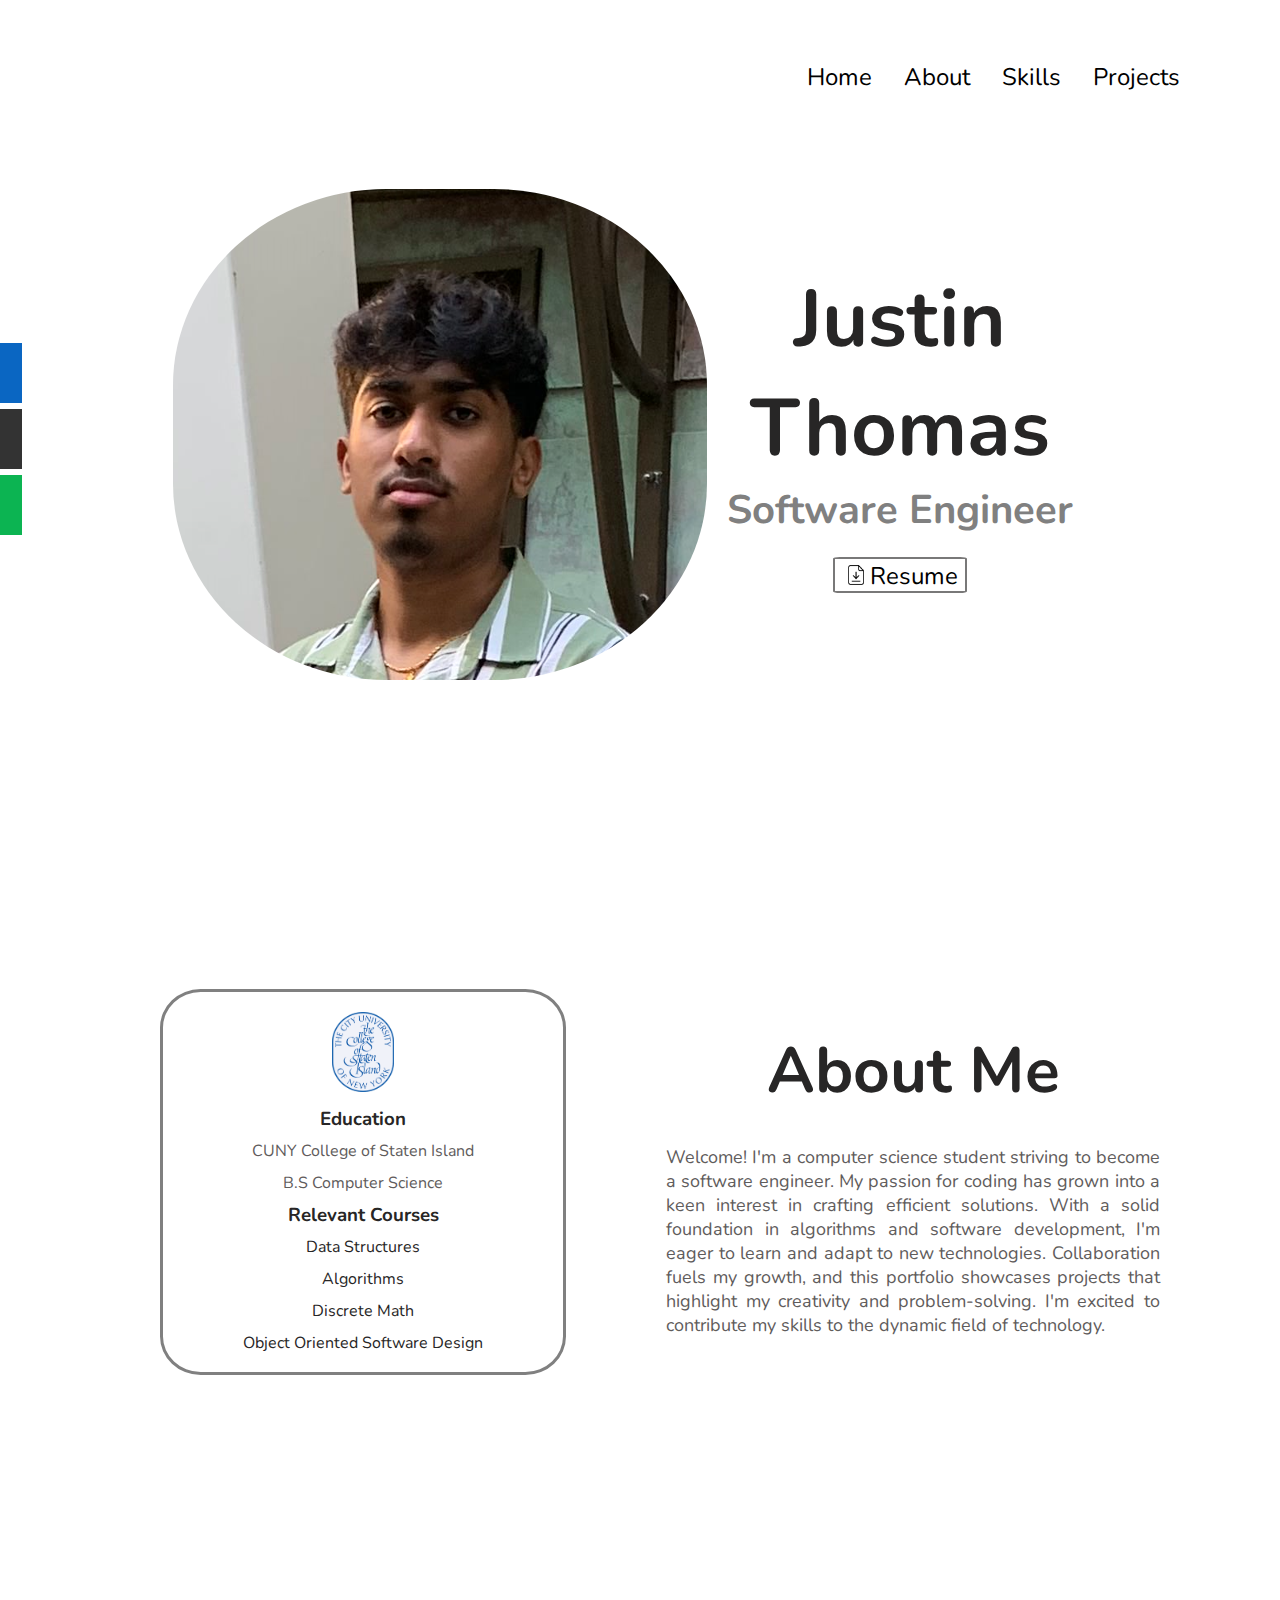
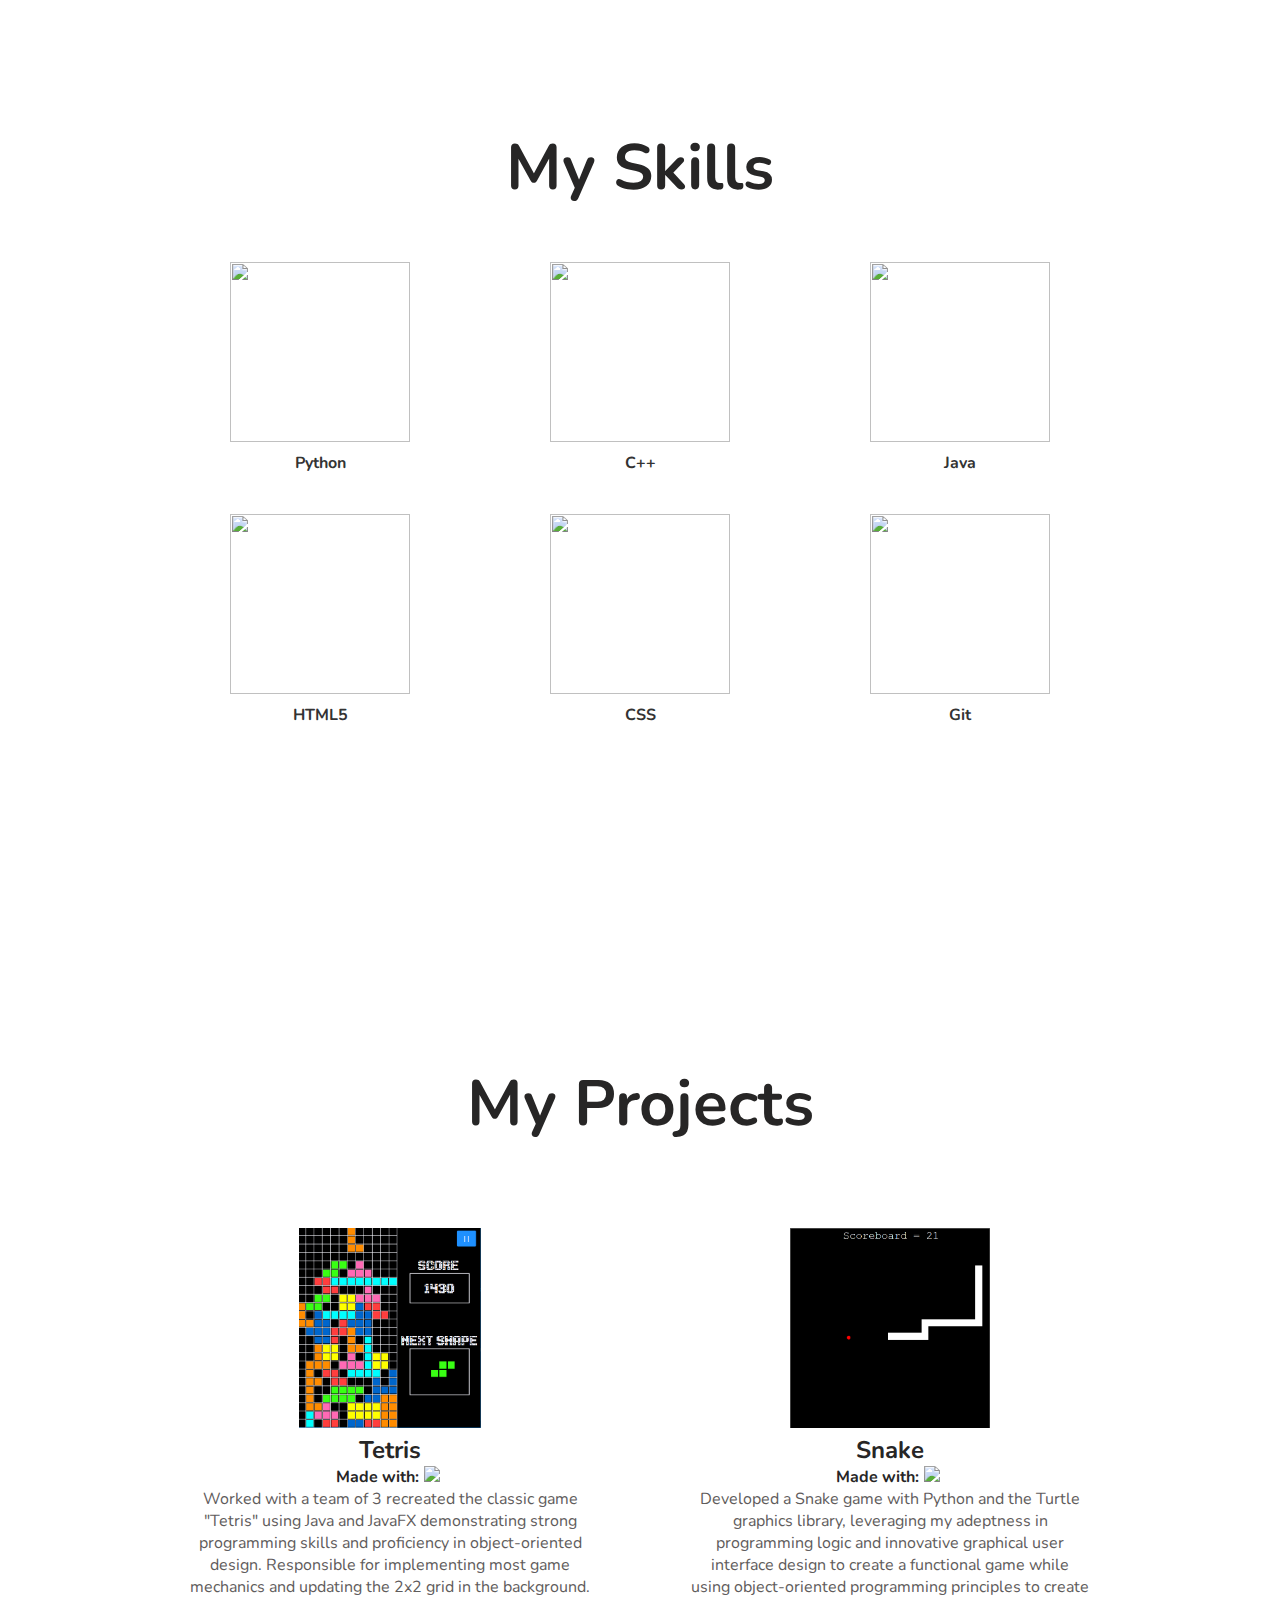
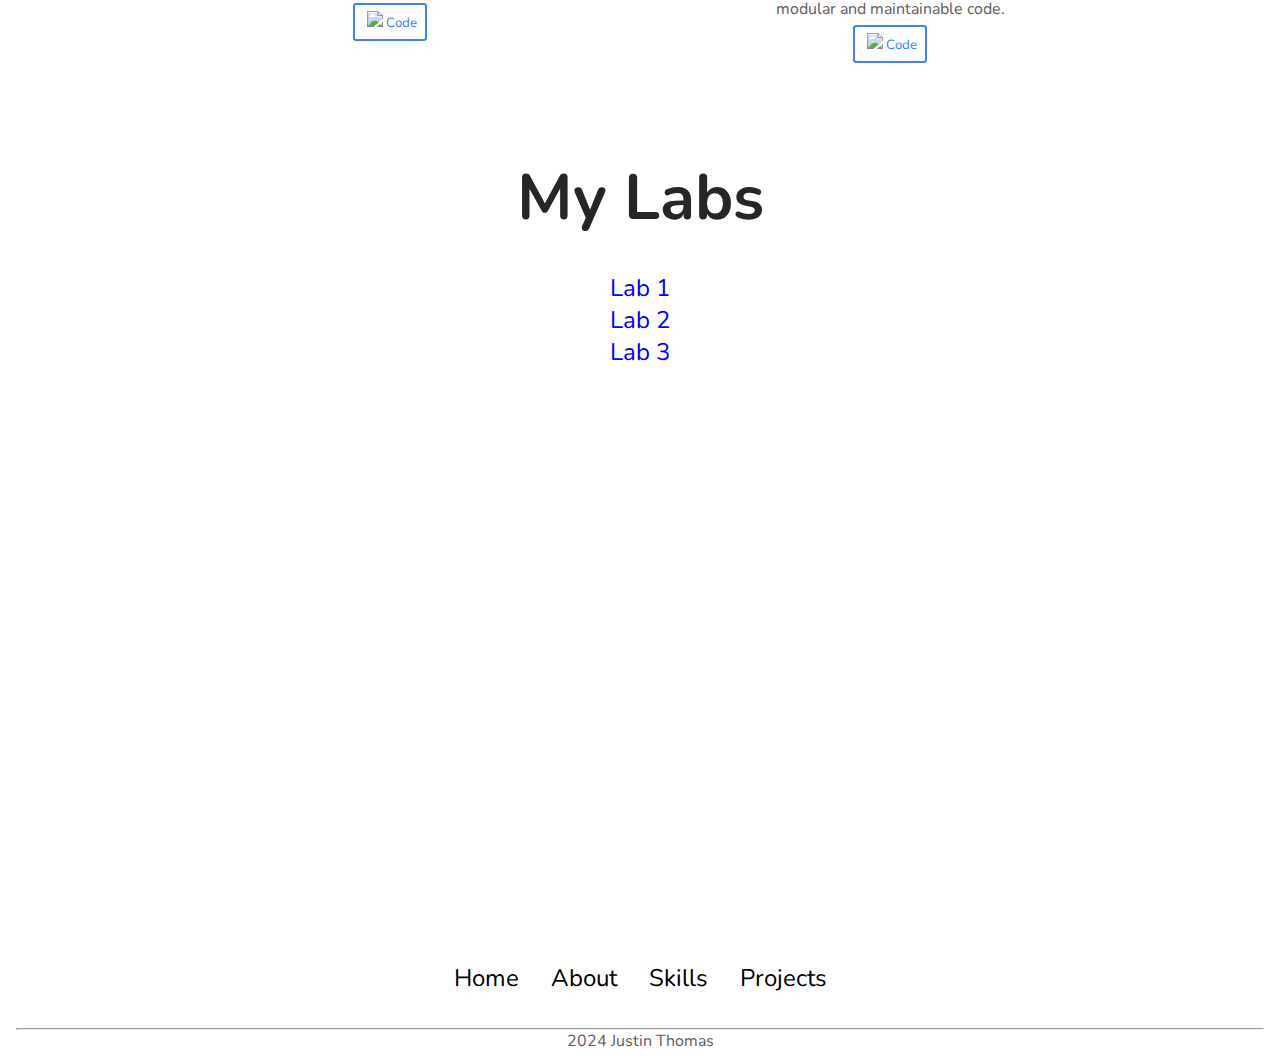
==== commit b14277b2: "finish lab 3" ====
--- a/index.html
+++ b/index.html
@@ -209,7 +209,17 @@
       </section>
       <section style="text-align: center; font-size: x-large">
         <h1 class="title">My Labs</h1>
-        <a href="/" style="color: blue">Lab 1</a>
+        <ul style="list-style: none">
+          <li>
+            <a href="/README.md" style="color: blue">Lab 1</a>
+          </li>
+          <li>
+            <a href="/" style="color: blue">Lab 2</a>
+          </li>
+          <li>
+            <a href="/lab3.html" style="color: blue">Lab 3</a>
+          </li>
+        </ul>
       </section>
       <footer>
         <div>
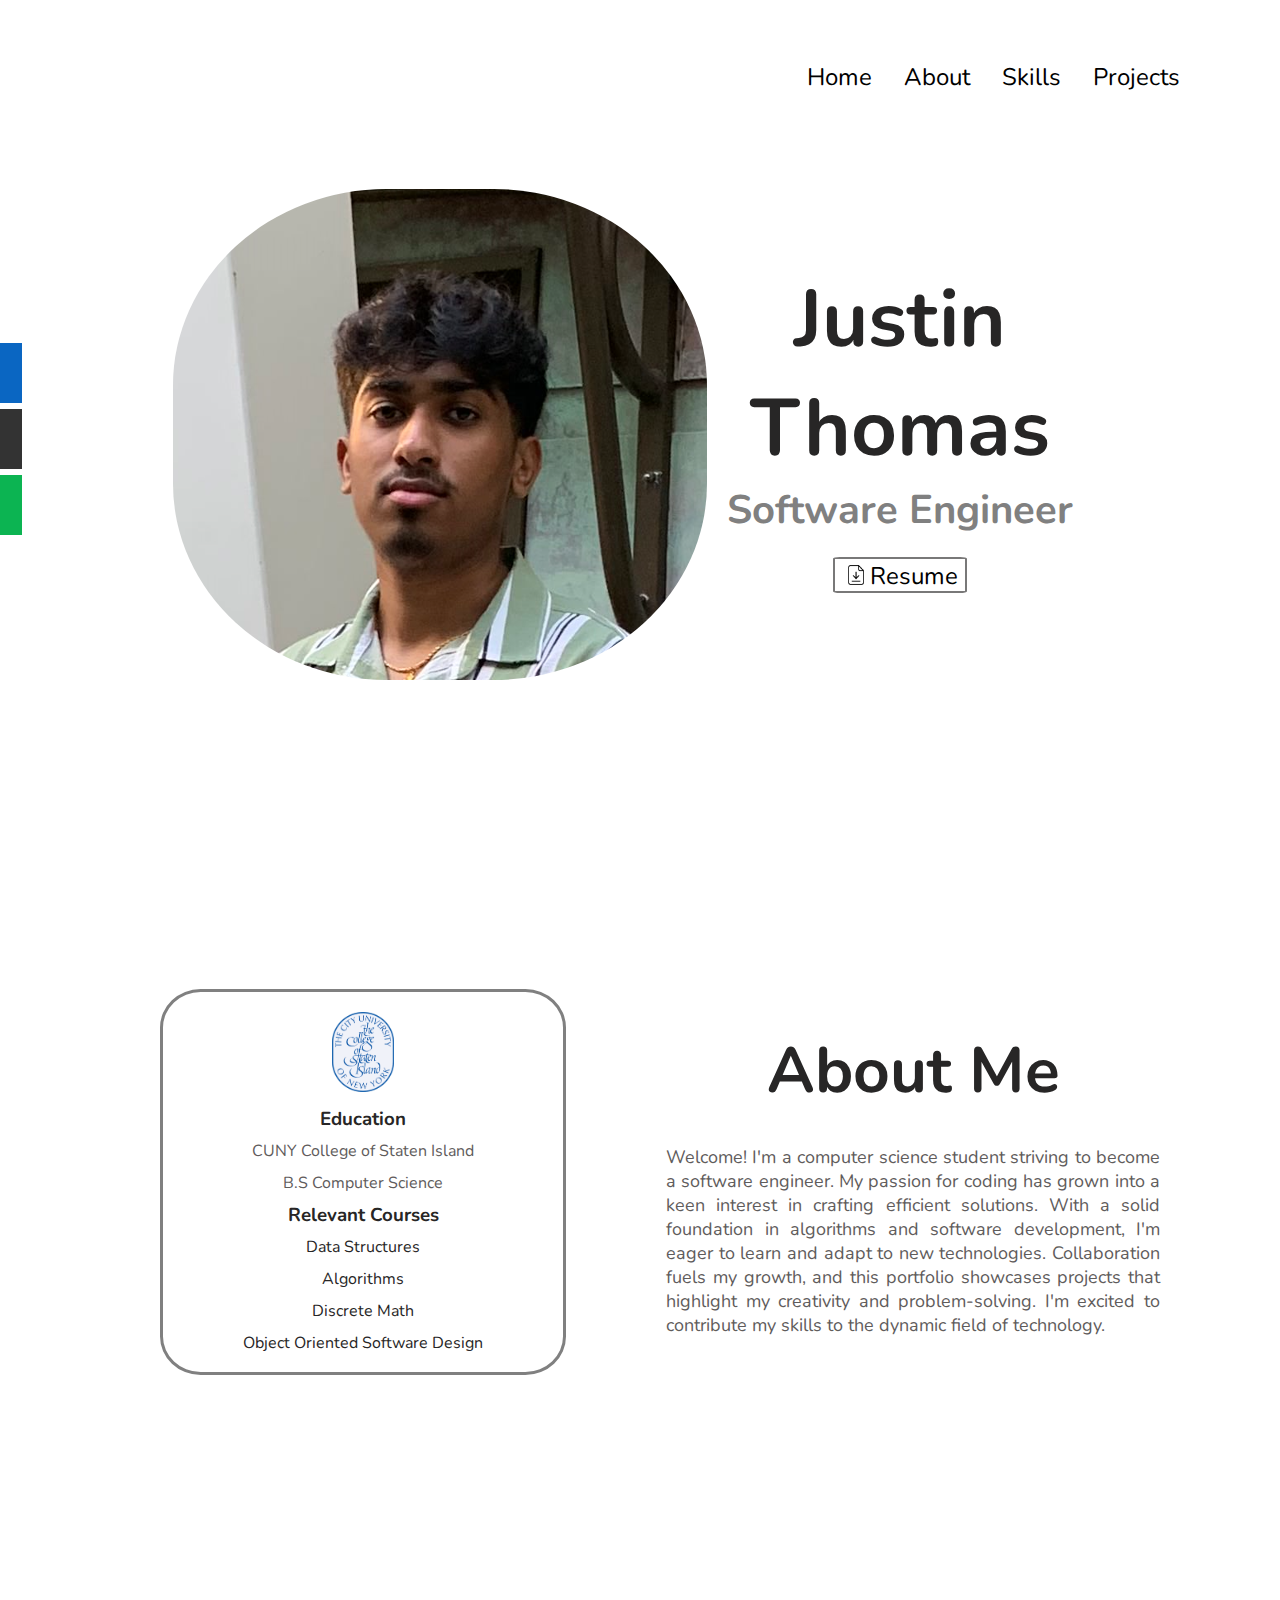
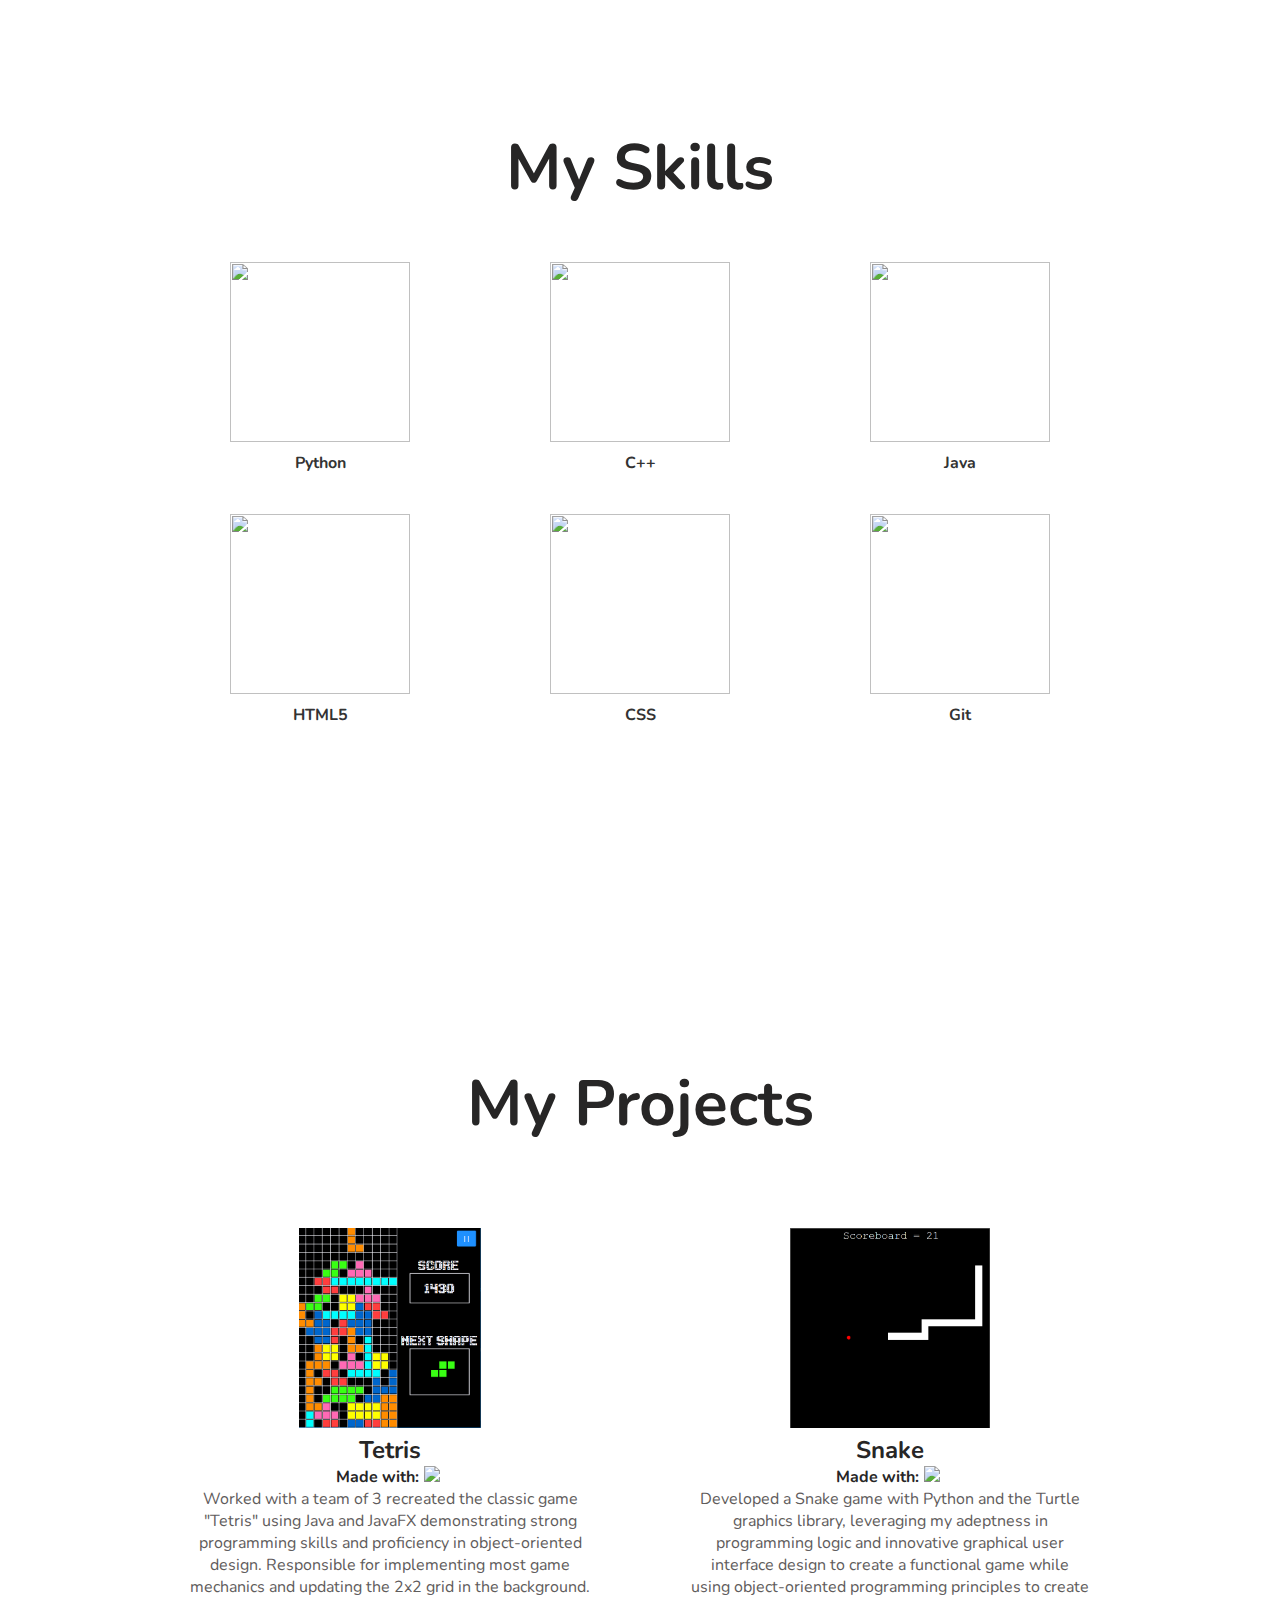
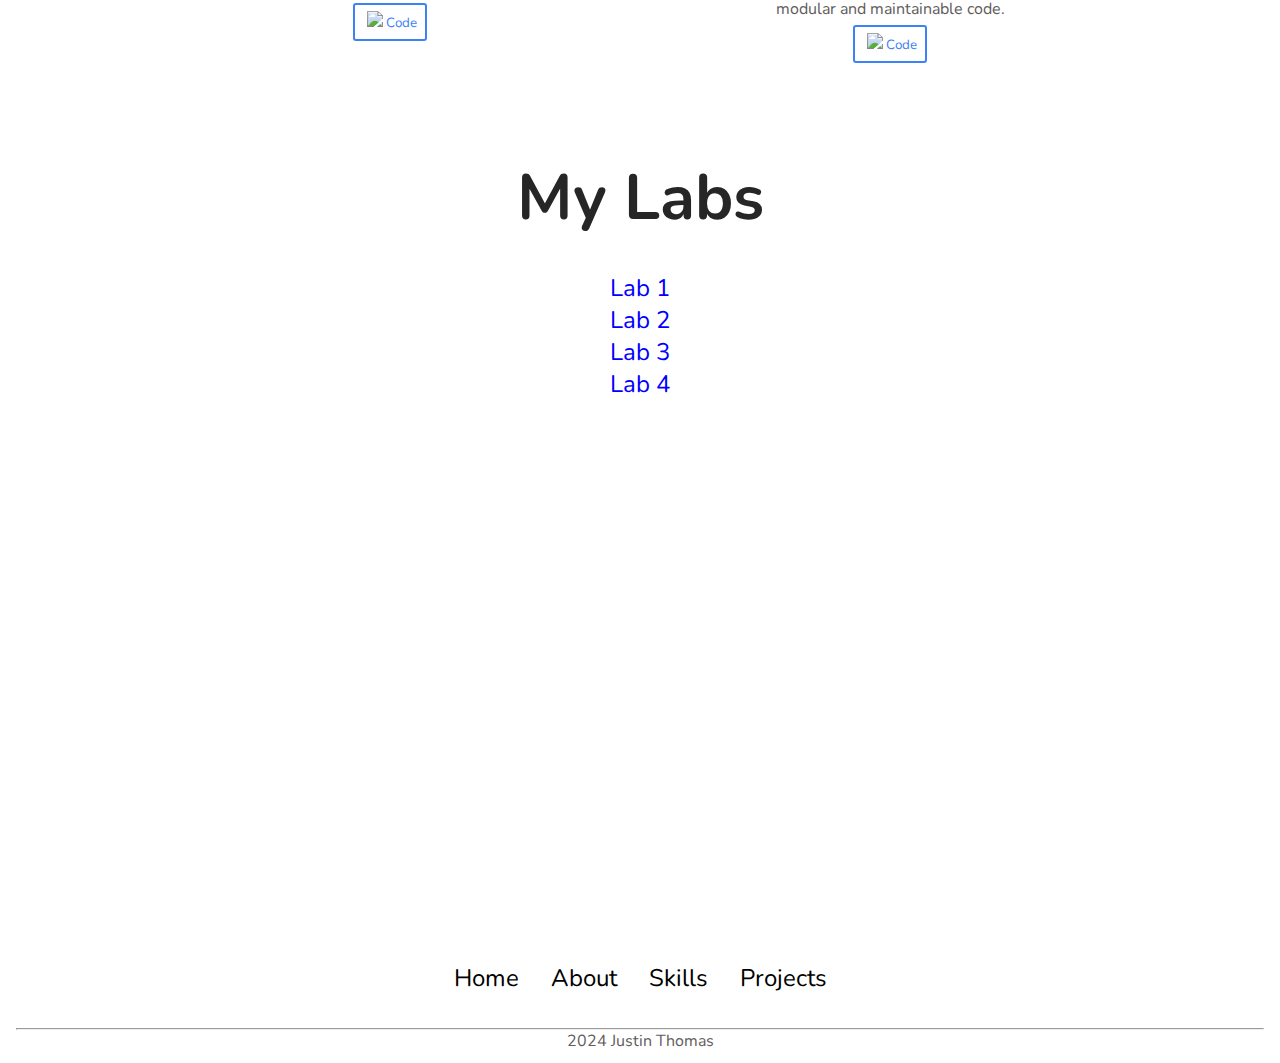
==== commit 8c2a09c6: "lab44" ====
--- a/index.html
+++ b/index.html
@@ -219,6 +219,9 @@
           <li>
             <a href="/lab3.html" style="color: blue">Lab 3</a>
           </li>
+          <li>
+            <a href="/lab4.html" style="color: blue">Lab 4</a>
+          </li>
         </ul>
       </section>
       <footer>
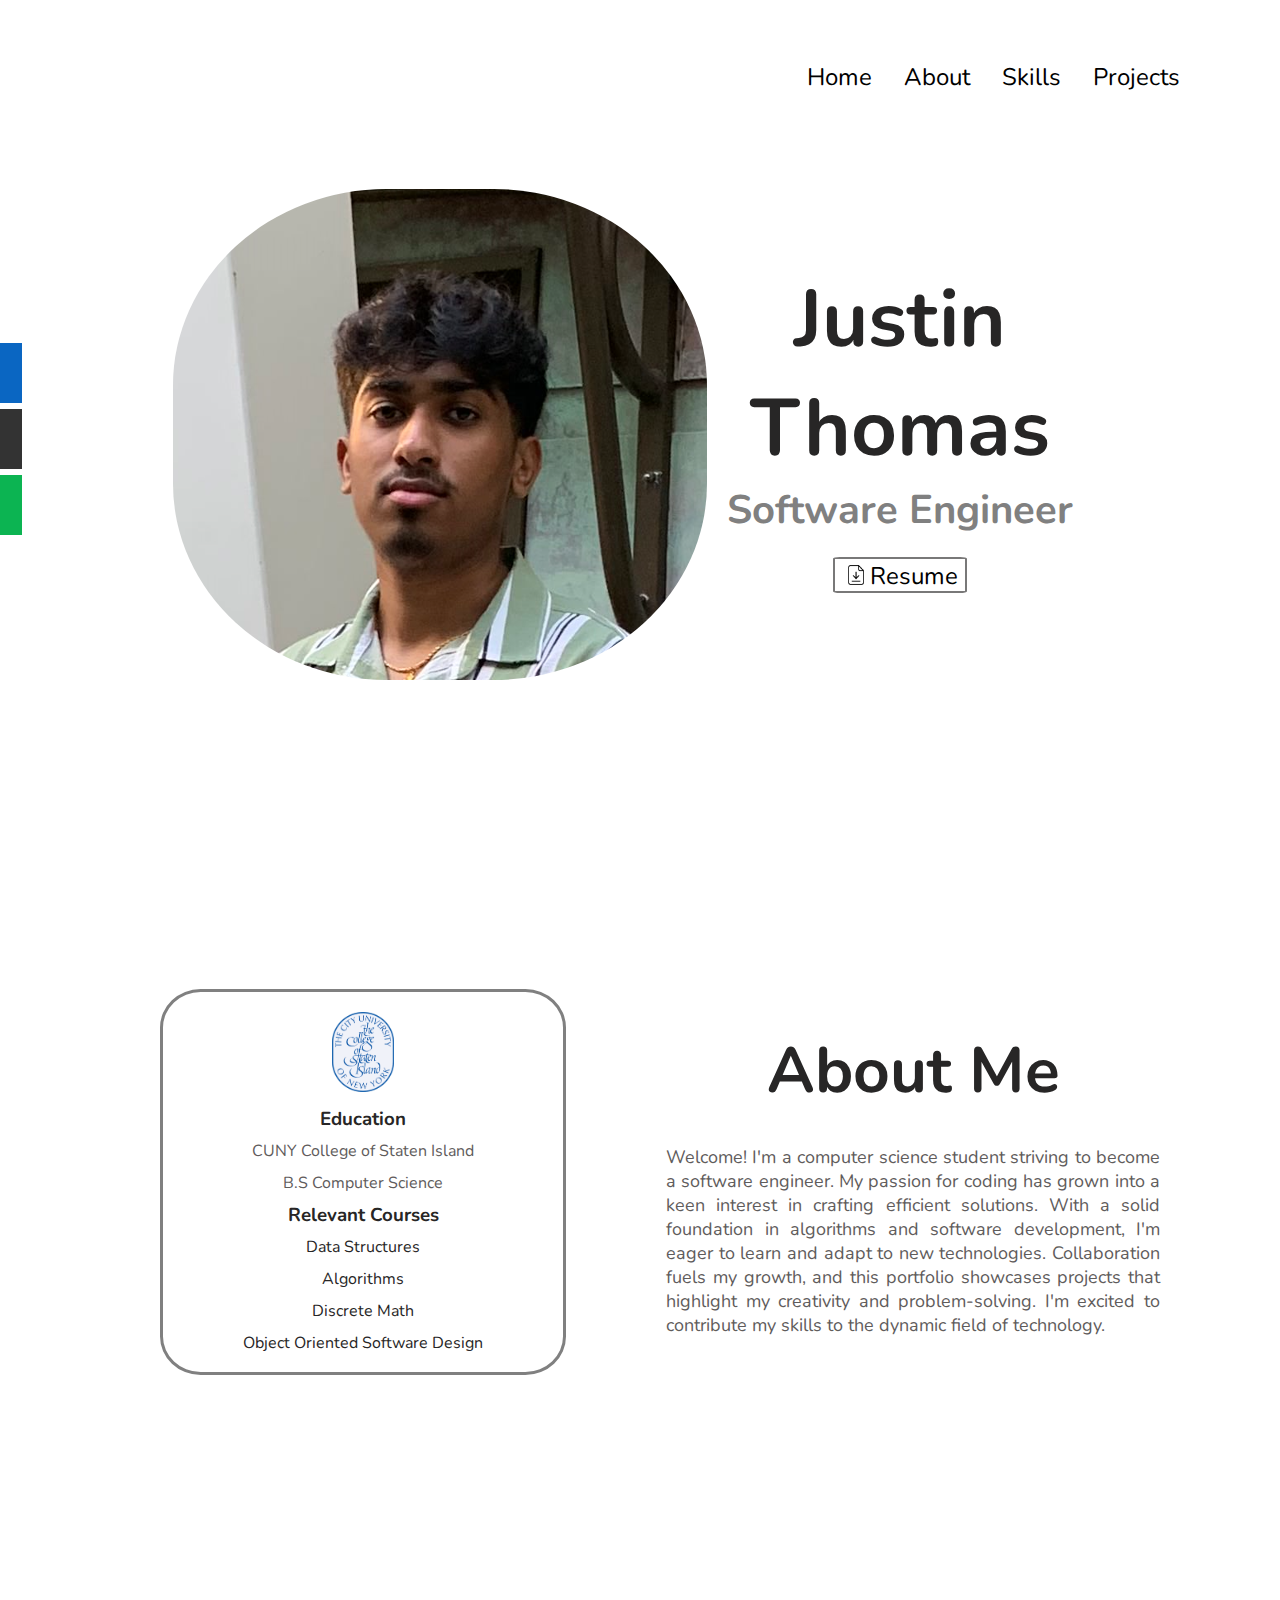
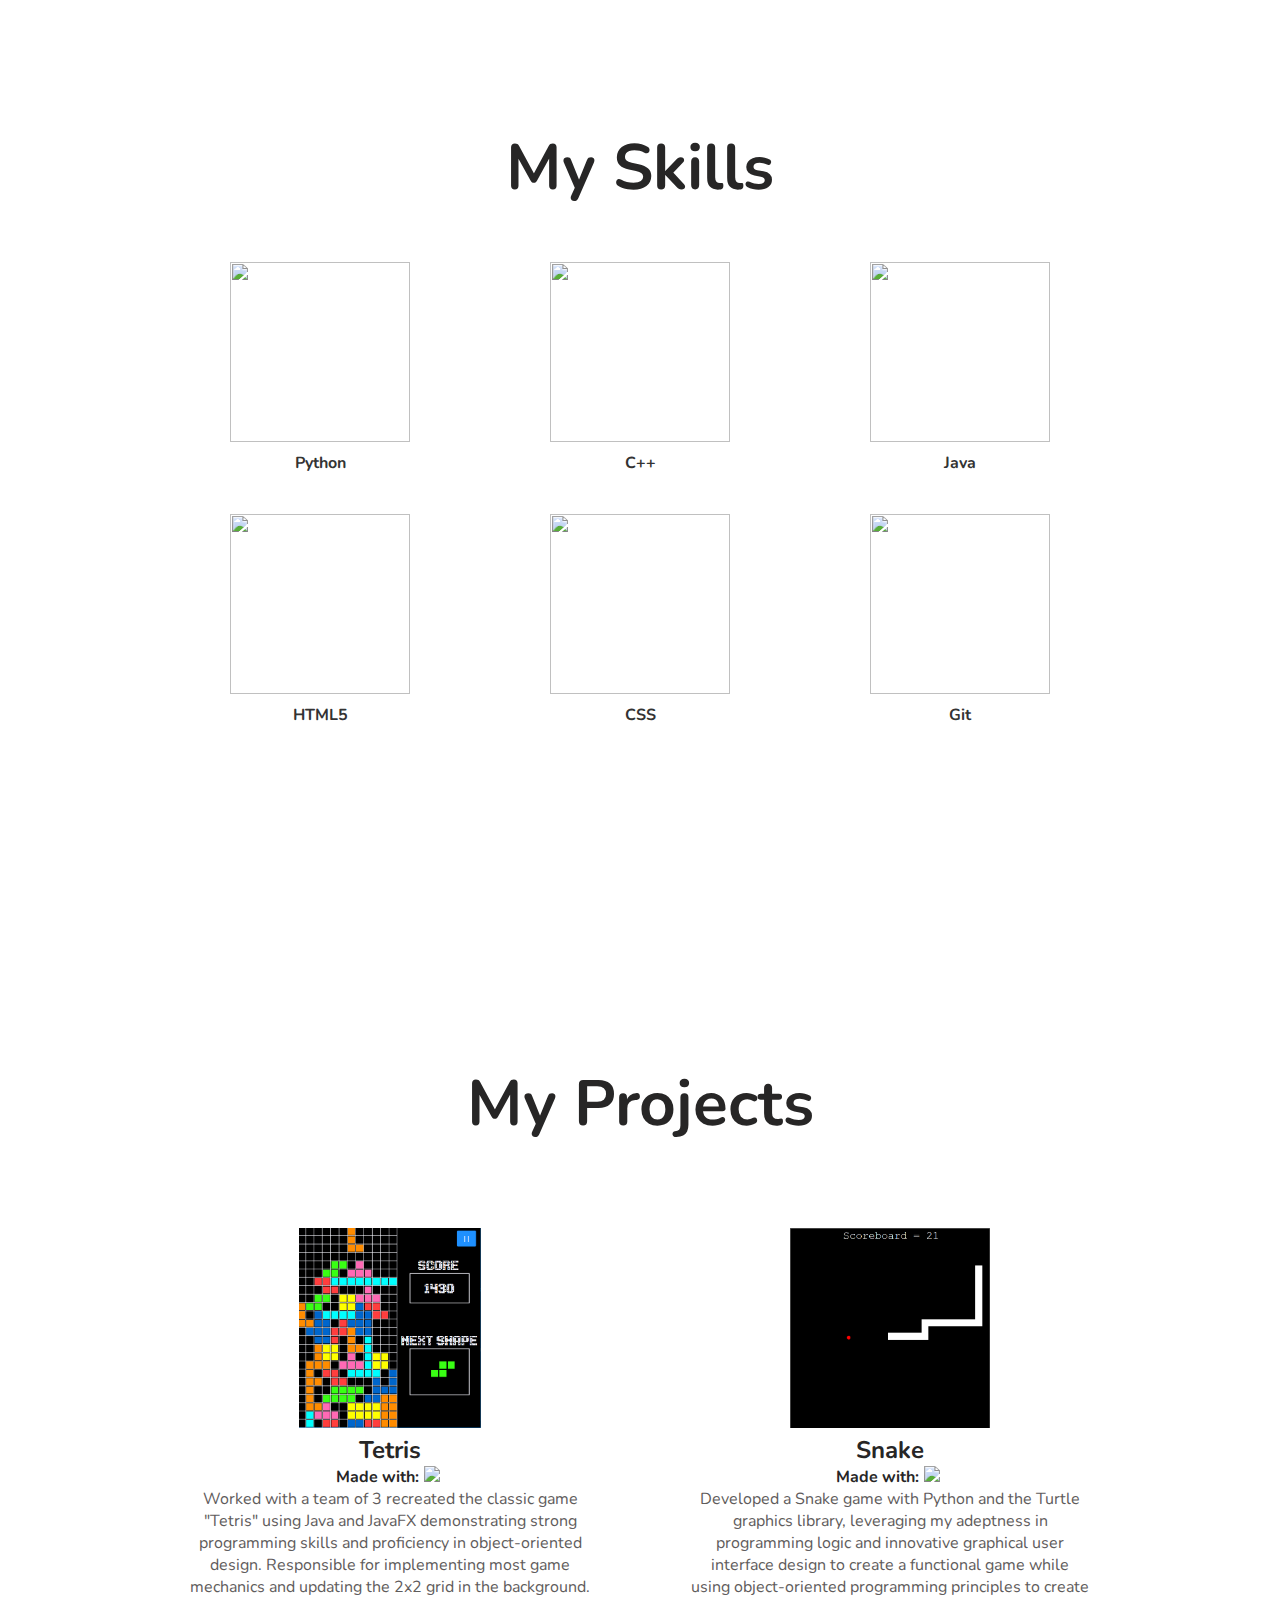
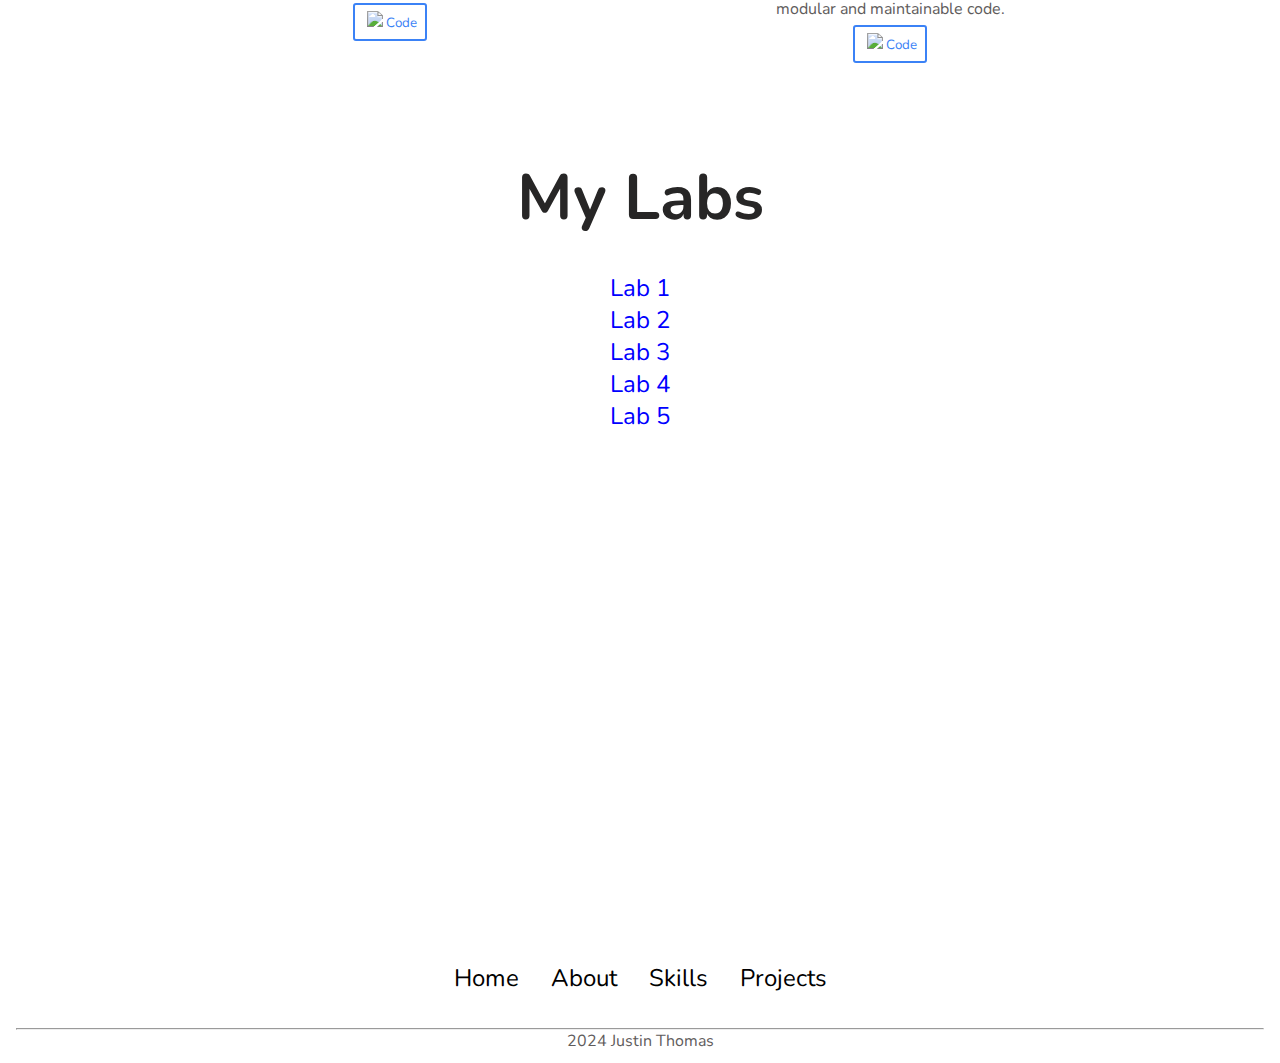
==== commit c78e2115: "lab5" ====
--- a/index.html
+++ b/index.html
@@ -222,6 +222,9 @@
           <li>
             <a href="/lab4.html" style="color: blue">Lab 4</a>
           </li>
+          <li>
+            <a href="/lab5.html" style="color: blue">Lab 5</a>
+          </li>
         </ul>
       </section>
       <footer>
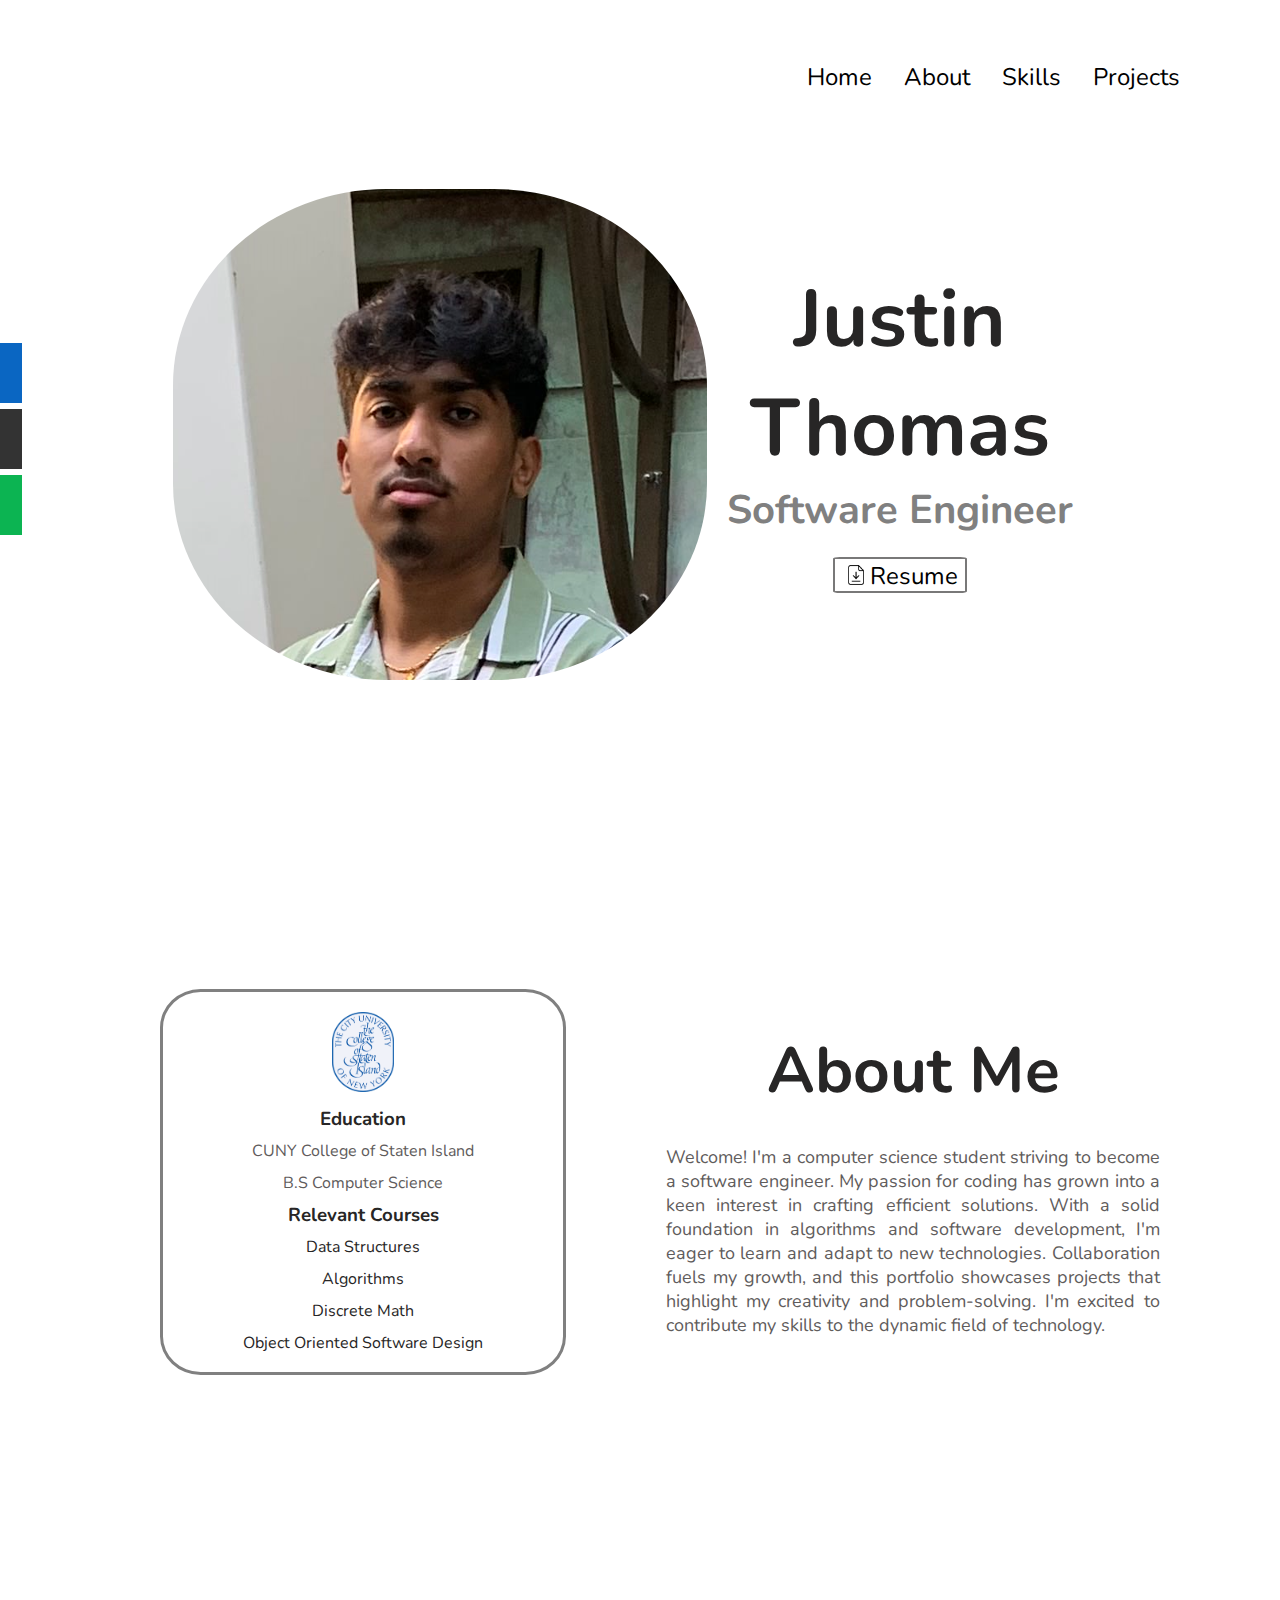
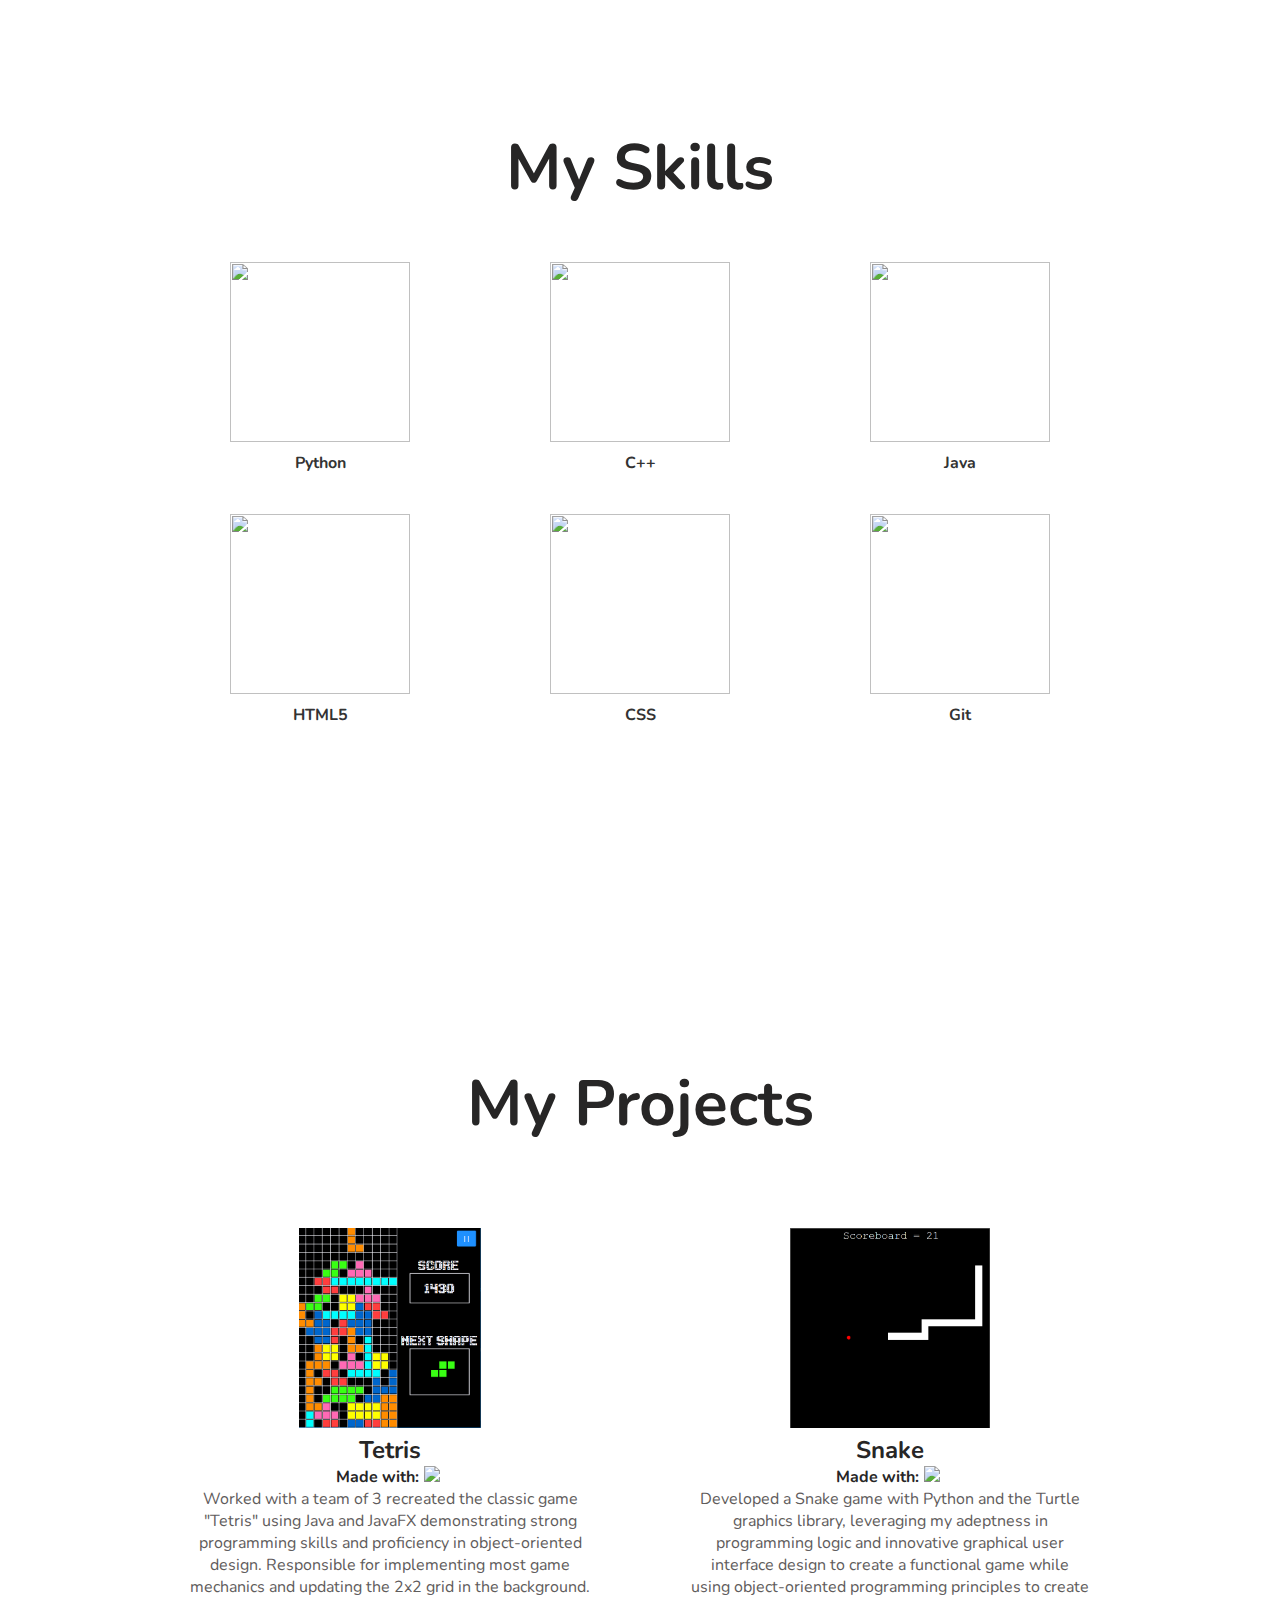
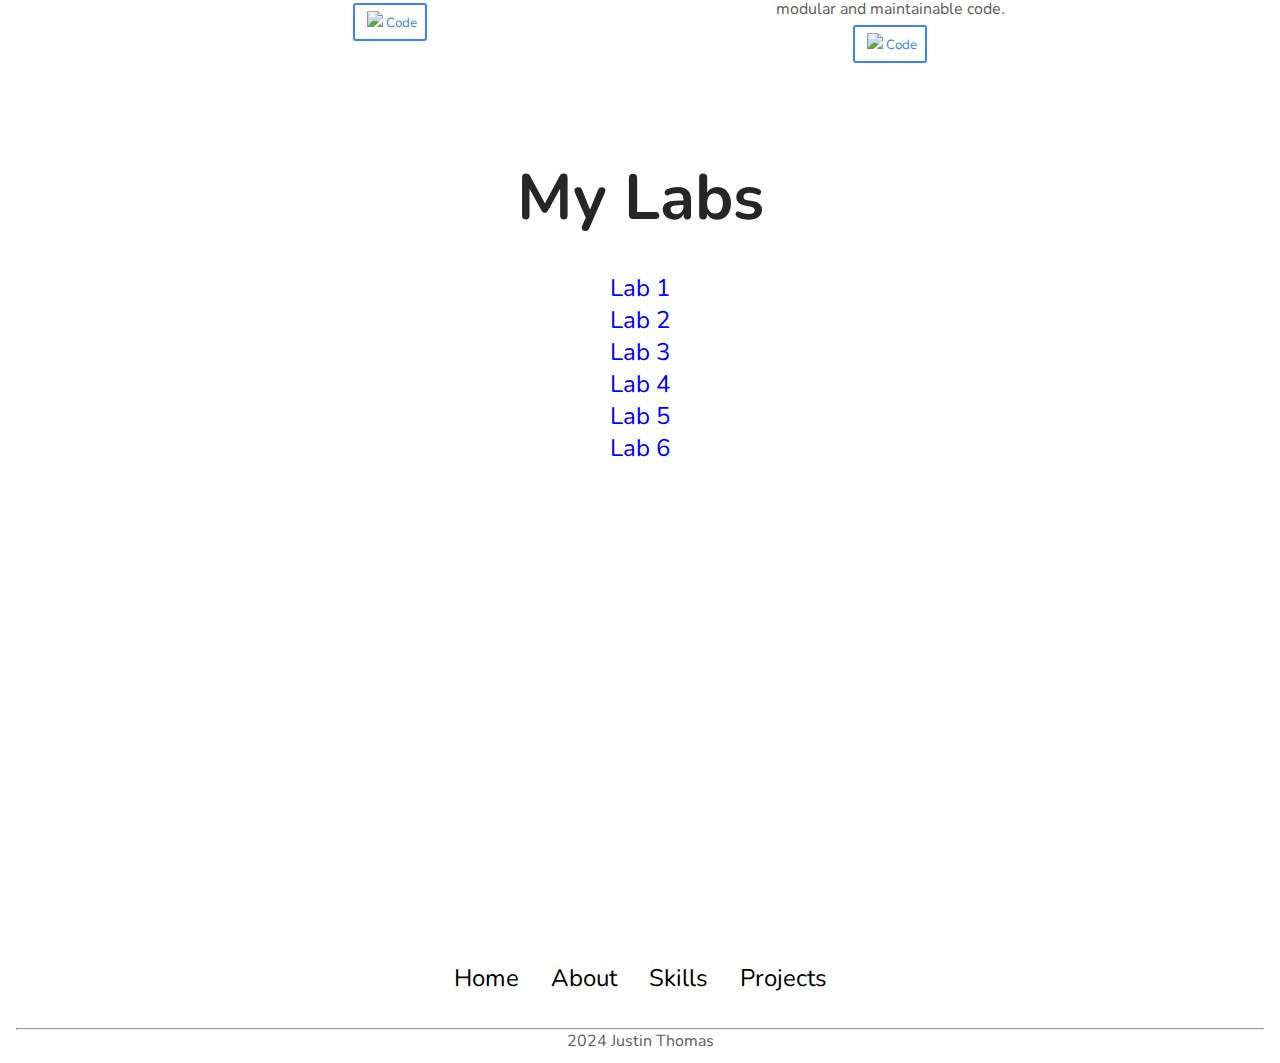
==== commit fc1e6809: "lab6" ====
--- a/index.html
+++ b/index.html
@@ -225,6 +225,9 @@
           <li>
             <a href="/lab5.html" style="color: blue">Lab 5</a>
           </li>
+          <li>
+            <a href="/lab6.html" style="color: blue">Lab 6</a>
+          </li>
         </ul>
       </section>
       <footer>
